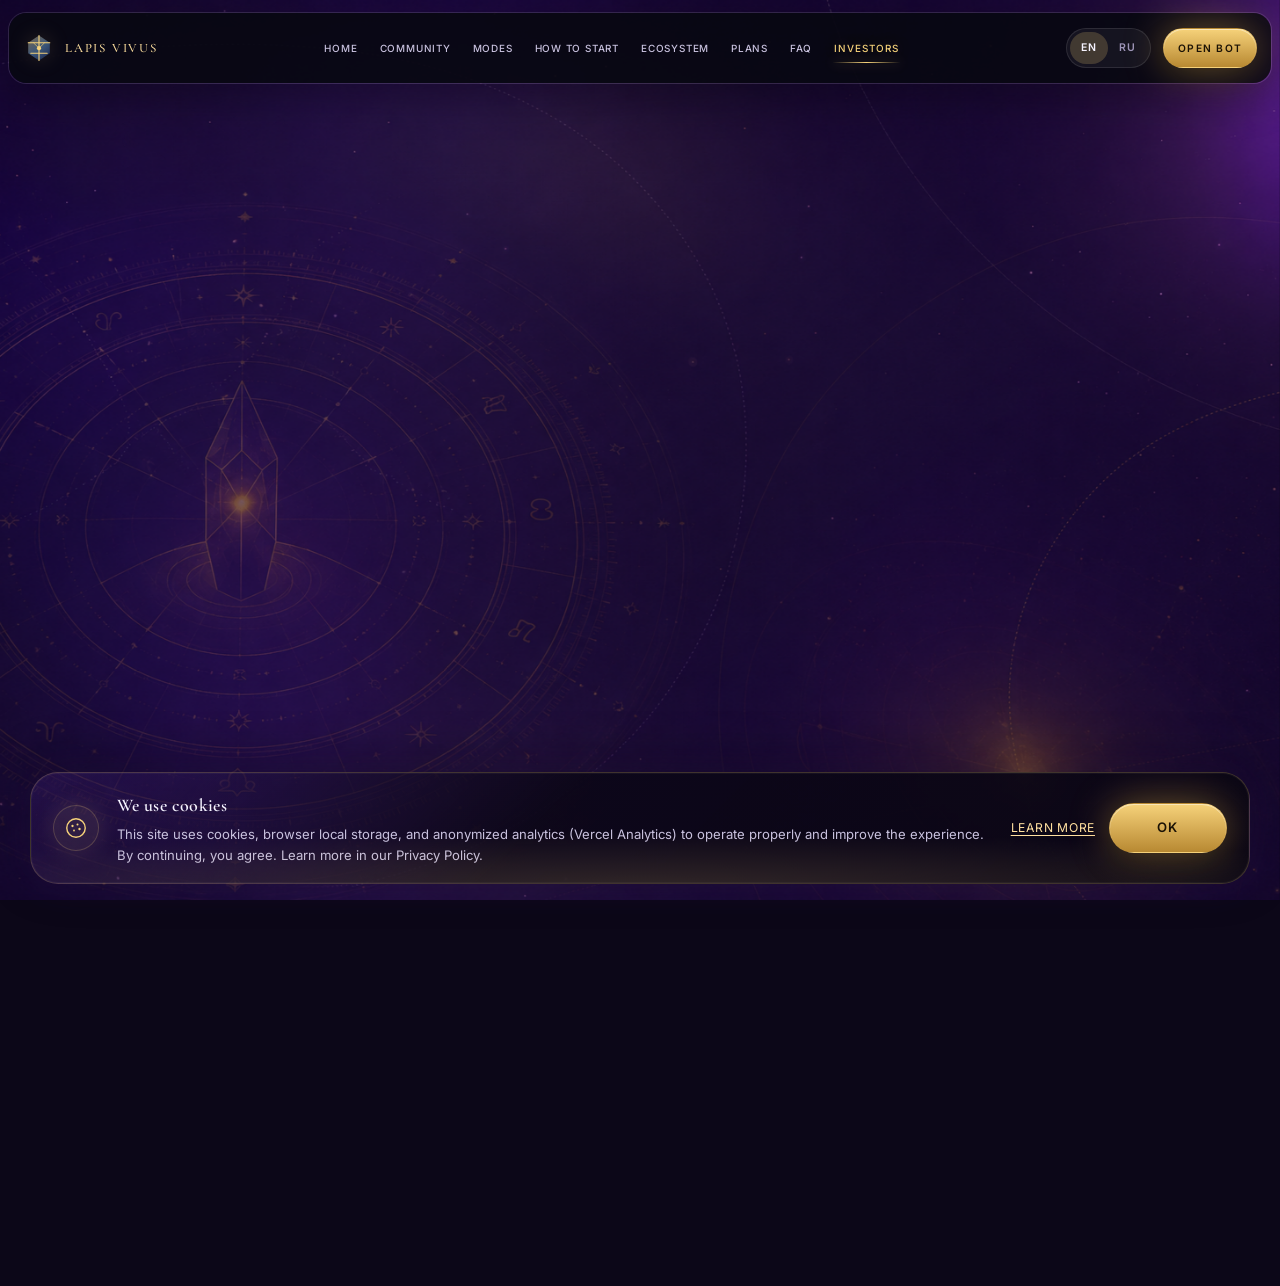
==== investors.html @ 3c6e06b1 "исправлена информация о монетизации" ====
<!DOCTYPE html>
<html lang="ru">
<head>
  <meta charset="UTF-8">
  <meta name="viewport" content="width=device-width, initial-scale=1.0, viewport-fit=cover">
  <meta name="robots" content="index, follow">
  <meta name="theme-color" content="#0a0614">
  <title>Инвесторам · Lapis Vivus</title>
  <meta name="description" content="Lapis Vivus — премиальная AI-экосистема в Telegram. Возможность войти на ранней стадии.">
  <link rel="canonical" href="https://lp-lend.vercel.app/investors.html">
  <link rel="icon" href="img/favicon.jpg" type="image/jpeg">
  <link rel="preconnect" href="https://fonts.googleapis.com">
  <link rel="preconnect" href="https://fonts.gstatic.com" crossorigin>
  <link href="https://fonts.googleapis.com/css2?family=Cormorant+Garamond:ital,wght@0,400;0,500;0,600;0,700;1,400&family=Inter:wght@300;400;500;600;700&display=swap" rel="stylesheet">
  <link rel="stylesheet" href="style.css">
  <script>
    (function () {
      var reduced = window.matchMedia('(prefers-reduced-motion: reduce)').matches;
      var coarse = window.matchMedia('(hover: none) and (pointer: coarse)').matches;
      var narrow = window.matchMedia('(max-width: 768px)').matches;
      var cores = navigator.hardwareConcurrency || 8;
      var mem = navigator.deviceMemory || 8;
      var tier = 'high';
      if (reduced || (coarse && narrow) || cores <= 2 || mem <= 2) tier = 'low';
      else if (coarse || cores <= 4 || mem <= 4) tier = 'medium';
      document.documentElement.classList.add('perf-' + tier);
    })();
  </script>
</head>
<body class="subpage" data-page="investors">

  <div class="page-backdrop" aria-hidden="true">
    <img class="page-backdrop__img" src="img/hero-bg.png" alt="" width="1920" height="1080" decoding="async" fetchpriority="low">
  </div>
  <div class="grain" aria-hidden="true"></div>

  <header class="header" id="header">
    <div class="container header__inner">
      <a href="index.html" class="logo" aria-label="Lapis Vivus">
        <span class="logo__mark" aria-hidden="true">
          <svg class="logo__icon" viewBox="0 0 32 32" fill="none" xmlns="http://www.w3.org/2000/svg">
            <defs>
              <linearGradient id="logoGemFill" x1="7" y1="4" x2="25" y2="28" gradientUnits="userSpaceOnUse">
                <stop stop-color="#ffe4ac"/>
                <stop offset="0.55" stop-color="#6eb5ff"/>
                <stop offset="1" stop-color="#2d4f9e"/>
              </linearGradient>
            </defs>
            <path d="M16 3.5L26.8 10.8V21.2L16 28.5L5.2 21.2V10.8L16 3.5Z" fill="url(#logoGemFill)" fill-opacity="0.42"/>
            <path d="M16 3.5V28.5M5.2 10.8H26.8M7.8 21.2H24.2" stroke="#f6d27a" stroke-width="1.1" stroke-linecap="round"/>
            <path d="M10.5 10.8L16 16.2L21.5 10.8" stroke="#f6d27a" stroke-width="0.9" stroke-linecap="round" stroke-linejoin="round" opacity="0.75"/>
            <circle cx="16" cy="16.2" r="2.1" fill="#f6d27a"/>
          </svg>
        </span>
        <span class="logo__text">
          <span class="logo__name">LAPIS VIVUS</span>
          <span class="logo__tagline" data-i18n="brand.tagline">Протокол глубинного анализа</span>
        </span>
      </a>

      <nav class="nav" id="nav" aria-label="Main navigation">
        <ul class="nav__list">
          <li><a href="index.html#home" class="nav__link" data-i18n="nav.home">Главная</a></li>
          <li><a href="index.html#community" class="nav__link" data-i18n="nav.community">Сообщество</a></li>
          <li><a href="index.html#services" class="nav__link" data-i18n="nav.modes">Режимы</a></li>
          <li><a href="index.html#how-it-works" class="nav__link" data-i18n="nav.howItWorks">Как начать</a></li>
          <li><a href="index.html#protocol" class="nav__link" data-i18n="nav.protocol">Экосистема</a></li>
          <li><a href="index.html#payment" class="nav__link" data-i18n="nav.payment">Тарифы</a></li>
          <li><a href="index.html#faq" class="nav__link" data-i18n="nav.faq">FAQ</a></li>
          <li><a href="investors.html" class="nav__link nav__link--page active" data-i18n="nav.investors">Инвесторам</a></li>
          <li class="nav__cta-wrap">
            <a href="https://t.me/LapisVivus_bot" class="btn btn--primary btn--block nav__cta" data-i18n="cta.openBot" target="_blank" rel="noopener noreferrer">Открыть бот</a>
          </li>
        </ul>
      </nav>

      <div class="header__actions">
        <div class="lang-switch" role="group" aria-label="Language switcher">
          <button class="lang-switch__btn" data-lang="en" aria-pressed="false">EN</button>
          <span class="lang-switch__divider">/</span>
          <button class="lang-switch__btn active" data-lang="ru" aria-pressed="true">RU</button>
        </div>
        <a href="https://t.me/LapisVivus_bot" class="btn btn--primary btn--sm header__cta" data-i18n="cta.openBot" target="_blank" rel="noopener noreferrer">Открыть бот</a>
        <button class="burger" id="burger" aria-label="Toggle menu" aria-expanded="false" aria-controls="nav">
          <span></span>
          <span></span>
          <span></span>
        </button>
      </div>
    </div>
  </header>

  <div class="nav-backdrop" id="navBackdrop" aria-hidden="true"></div>

  <main class="subpage-main">
    <section class="section investors investors--page">
      <div class="container">
        <header class="section__header reveal visible">
          <p class="section__eyebrow" data-i18n="investors.eyebrow">Для инвесторов</p>
          <h1 class="section__title" data-i18n="investors.title">Возможность войти на ранней стадии</h1>
          <p class="section__subtitle section__subtitle--center" data-i18n="investors.subtitle">Lapis Vivus — премиальная AI-экосистема в Telegram: подписка, накопительный профиль пользователя и три режима монетизации в одном продукте.</p>
        </header>

        <div class="investors__deck glass reveal visible">
          <div class="investors__grid">
            <article class="investors__metric">
              <span class="investors__metric-label" data-i18n="investors.m1.label">Канал дистрибуции</span>
              <span class="investors__metric-value" data-i18n="investors.m1.value">Telegram-native</span>
              <p class="investors__metric-desc" data-i18n="investors.m1.desc">Без App Store и долгого онбординга — продукт там, где уже есть аудитория. RU / EN из коробки.</p>
            </article>
            <article class="investors__metric">
              <span class="investors__metric-label" data-i18n="investors.m2.label">Подписка</span>
              <span class="investors__metric-value" data-i18n="investors.m2.value">Premium / Pro / Ultimate</span>
              <p class="investors__metric-desc" data-i18n="investors.m2.desc">Три тарифа, оплата через ЮKassa, доступ активируется сразу после оформления подписки.</p>
            </article>
            <article class="investors__metric">
              <span class="investors__metric-label" data-i18n="investors.m3.label">Глубина продукта</span>
              <span class="investors__metric-value" data-i18n="investors.m3.value">36 этапов · 3 режима</span>
              <p class="investors__metric-desc" data-i18n="investors.m3.desc">Протокол, совместимость и Оракул — не одноразовый ответ, а накапливаемый маршрут в профиле.</p>
            </article>
            <article class="investors__metric">
              <span class="investors__metric-label" data-i18n="investors.m4.label">Удержание</span>
              <span class="investors__metric-value" data-i18n="investors.m4.value">Сообщество 24/7</span>
              <p class="investors__metric-desc" data-i18n="investors.m4.desc">Закрытая среда, живые материалы и команда поддержки — retention поверх аналитики.</p>
            </article>
          </div>

          <div class="investors__layout">
            <div class="investors__block">
              <h2 class="investors__block-title" data-i18n="investors.why.title">Почему это интересно инвестору</h2>
              <ul class="investors__points">
                <li data-i18n="investors.why.l1">Премиум-позиционирование — глубина и структура вместо массового «гороскопа в чате»</li>
                <li data-i18n="investors.why.l2">AI с контекстом — Оракул опирается на профиль и пройденные этапы, а не на шаблоны</li>
                <li data-i18n="investors.why.l3">Повторяющаяся выручка — подписочная модель с понятными уровнями и апсейлом</li>
                <li data-i18n="investors.why.l4">Низкий CAC-канал — органика через Telegram, сообщество и сарафан внутри ниши</li>
                <li data-i18n="investors.why.l5">Масштаб без приложения — один бот, единый профиль, расширение на EN и смежные рынки</li>
              </ul>
            </div>

            <div class="investors__block">
              <h2 class="investors__block-title" data-i18n="investors.roadmap.title">Дорожная карта</h2>
              <div class="roadmap__track">
                <article class="roadmap__item">
                  <span class="roadmap__year" data-i18n="investors.roadmap.y1.year">2025</span>
                  <span class="roadmap__milestone" data-i18n="investors.roadmap.y1.text">MVP бота: протокол, профиль рождения, оплата и базовые сценарии</span>
                </article>
                <article class="roadmap__item">
                  <span class="roadmap__year" data-i18n="investors.roadmap.y2.year">2026</span>
                  <span class="roadmap__milestone" data-i18n="investors.roadmap.y2.text">Тарифы, Оракул, совместимость, сообщество и поддержка 24/7</span>
                </article>
                <article class="roadmap__item">
                  <span class="roadmap__year" data-i18n="investors.roadmap.y3.year">2026+</span>
                  <span class="roadmap__milestone" data-i18n="investors.roadmap.y3.text">Партнёрская сеть, B2B-интеграции, расширение географии и продуктовой линейки</span>
                </article>
              </div>
            </div>
          </div>

          <div class="investors__contact">
            <p class="investors__contact-label" data-i18n="investors.contact.label">Для питча, deck и встречи с основателем</p>
            <a href="https://t.me/nikitok_m" class="investors__contact-handle" target="_blank" rel="noopener noreferrer">@nikitok_m</a>
            <p class="investors__contact-note" data-i18n="investors.contact.note">Напишите в Telegram — пришлём материалы, метрики и обсудим формат участия</p>
            <a href="https://t.me/nikitok_m" class="btn btn--primary btn--glow investors__cta" target="_blank" rel="noopener noreferrer">
              <span data-i18n="investors.cta">Связаться в Telegram</span>
              <svg class="btn__arrow" viewBox="0 0 20 20" fill="none" aria-hidden="true"><path d="M4 10h12M12 6l4 4-4 4" stroke="currentColor" stroke-width="1.5" stroke-linecap="round" stroke-linejoin="round"/></svg>
            </a>
          </div>
        </div>
      </div>
    </section>
  </main>

  <footer class="footer footer--subpage">
    <div class="container footer__inner">
      <nav class="footer__nav" aria-label="Footer navigation">
        <a href="index.html" data-i18n="nav.home">Главная</a>
        <a href="https://t.me/LapisVivus_bot?start=free" target="_blank" rel="noopener noreferrer" data-i18n="footer.tryFree">Попробовать бесплатно</a>
        <a href="https://t.me/nikitok_m" target="_blank" rel="noopener noreferrer" data-i18n="footer.support">Поддержка</a>
        <a href="https://t.me/LapisVivus" target="_blank" rel="noopener noreferrer" data-i18n="footer.community">Сообщество</a>
        <a href="investors.html" data-i18n="footer.investors">Инвесторам</a>
      </nav>
      <p class="footer__copy">&copy; <span id="year"></span> Lapis Vivus</p>
    </div>
  </footer>

  <aside class="cookie-banner" id="cookieBanner" hidden aria-hidden="true" role="dialog" aria-labelledby="cookieBannerTitle" aria-describedby="cookieBannerDesc" aria-live="polite">
    <div class="cookie-banner__inner">
      <div class="cookie-banner__glow" aria-hidden="true"></div>
      <div class="cookie-banner__icon" aria-hidden="true">
        <svg viewBox="0 0 24 24" fill="none"><circle cx="12" cy="12" r="9.25" stroke="currentColor" stroke-width="1.4"/><circle cx="8.5" cy="10" r="1.15" fill="currentColor"/><circle cx="13.5" cy="8.5" r="1" fill="currentColor"/><circle cx="15.5" cy="13" r="1.2" fill="currentColor"/><circle cx="10" cy="14.5" r="0.9" fill="currentColor"/></svg>
      </div>
      <div class="cookie-banner__content">
        <p class="cookie-banner__title" id="cookieBannerTitle" data-i18n="cookie.title">Мы используем cookies</p>
        <p class="cookie-banner__text" id="cookieBannerDesc" data-i18n="cookie.text">Сайт применяет файлы cookie, локальное хранилище браузера и обезличенную аналитику для корректной работы и улучшения сервиса.</p>
      </div>
      <div class="cookie-banner__actions">
        <a href="index.html#legal-privacy" class="cookie-banner__link" data-i18n="cookie.policy">Подробнее</a>
        <button type="button" class="cookie-banner__btn btn btn--primary" id="cookieAccept" data-i18n="cookie.accept">Хорошо</button>
      </div>
    </div>
  </aside>

  <script src="script.js"></script>
</body>
</html>
---- style.css ----
/* ============================================
   LAPIS VIVUS - COSMIC LUXURY REDESIGN
   ============================================ */

:root {
  --bg-1: #0a0614;
  --bg-2: #0c0718;
  --bg-3: #10081f;

  --text-primary: #f5f3ff;
  --text-secondary: #c9c2df;
  --text-muted: #9d95b8;

  --gold-1: #f6d27a;
  --gold-2: #b88932;
  --gold-soft: #ffe0a0;
  --gold-glow: rgba(255, 200, 80, 0.4);

  --purple-1: #8f4dff;
  --purple-2: #4b2396;
  --purple-glow: rgba(143, 77, 255, 0.34);
  --purple-border-glow: rgba(160, 115, 255, 0.42);

  --glass-bg: rgba(255, 255, 255, 0.05);
  --glass-border: rgba(255, 255, 255, 0.1);
  --glass-blur: 20px;

  --font-display: "Cormorant Garamond", "Times New Roman", serif;
  --font-body: "Inter", -apple-system, BlinkMacSystemFont, "Segoe UI", sans-serif;

  --radius-sm: 12px;
  --radius-md: 20px;
  --radius-lg: 28px;
  --radius-pill: 999px;

  --container: 1220px;
  --header-container: 1520px;
  --header-top: 12px;
  --header-height: 72px;
  --header-offset: calc(var(--header-top) + var(--header-height) + 28px);
  --section-space: 80px;
  --hero-title: clamp(1.45rem, 1.55vw + 0.4rem, 2.2rem);
  --title-section: clamp(1.4rem, 2.2vw, 2.1rem);

  --ease: cubic-bezier(0.22, 1, 0.36, 1);
  --ease-smooth: cubic-bezier(0.16, 1, 0.3, 1);
  --ease-luxe: cubic-bezier(0.19, 1, 0.22, 1);
  --ease-silk: cubic-bezier(0.33, 1, 0.68, 1);
}

*,
*::before,
*::after {
  box-sizing: border-box;
  margin: 0;
  padding: 0;
}

html {
  scroll-behavior: smooth;
  scroll-padding-top: var(--header-offset);
}

body {
  min-height: 100vh;
  font-family: var(--font-body);
  font-size: 15px;
  line-height: 1.65;
  color: var(--text-primary);
  background-color: var(--bg-2);
  overflow-x: hidden;
  -webkit-font-smoothing: antialiased;
  text-rendering: optimizeLegibility;
  position: relative;
}

main,
.footer,
.header {
  position: relative;
  z-index: 5;
}

main {
  overflow-x: clip;
}

img,
svg {
  display: block;
  max-width: 100%;
}

a {
  color: inherit;
  text-decoration: none;
}

button,
input,
textarea {
  font: inherit;
}

button {
  border: none;
  background: none;
  color: inherit;
  cursor: pointer;
}

ul {
  list-style: none;
}

h1,
h2,
h3,
h4,
h5,
h6 {
  font-family: var(--font-display);
  font-weight: 400;
  line-height: 1.15;
  letter-spacing: -0.02em;
}

section[id] {
  scroll-margin-top: var(--header-offset);
}

:focus-visible {
  outline: 2px solid rgba(246, 210, 122, 0.9);
  outline-offset: 2px;
}

.container {
  width: 100%;
  max-width: var(--container);
  margin: 0 auto;
  padding: 0 24px;
}

.section {
  position: relative;
  padding: var(--section-space) 0;
  background: transparent;
}

.section:not(.hero) {
  content-visibility: auto;
  contain-intrinsic-size: auto 520px;
}

.section__header {
  margin: 0 auto 44px;
  max-width: 760px;
  text-align: center;
}

.section__eyebrow {
  display: inline-block;
  font-size: 0.74rem;
  font-weight: 600;
  letter-spacing: 0.24em;
  text-transform: uppercase;
  color: var(--gold-1);
  margin-bottom: 14px;
}

.section__title {
  font-size: var(--title-section);
  font-weight: 400;
}

.section__subtitle {
  margin-top: 14px;
  color: var(--text-secondary);
  font-size: 0.92rem;
}

/* ============================================
   COSMIC LAYERS
   ============================================ */

#starfield {
  position: fixed;
  inset: 0;
  z-index: 0;
  width: 100%;
  height: 100%;
  pointer-events: none;
  opacity: 0.9;
  contain: paint;
}

.bg-cosmos {
  position: fixed;
  inset: 0;
  z-index: 1;
  pointer-events: none;
  overflow: hidden;
  contain: paint;
  opacity: 0.28;
  background:
    radial-gradient(100% 85% at 50% 0%, rgba(170, 96, 255, 0.08) 0%, transparent 52%),
    radial-gradient(85% 75% at 50% 100%, rgba(104, 57, 196, 0.1) 0%, transparent 50%);
}

.nebula {
  position: absolute;
  border-radius: 50%;
  filter: blur(64px);
  opacity: 0.45;
  transform-origin: center;
  animation: nebulaDrift 22s ease-in-out infinite alternate;
}

.nebula--1 {
  width: min(42vw, 580px);
  height: min(42vw, 580px);
  top: -16%;
  left: -10%;
  background: radial-gradient(circle at 35% 35%, rgba(177, 108, 255, 0.42) 0%, rgba(56, 18, 120, 0.16) 56%, transparent 74%);
}

.nebula--2 {
  width: min(48vw, 680px);
  height: min(48vw, 680px);
  top: 32%;
  right: -22%;
  background: radial-gradient(circle at 45% 45%, rgba(133, 75, 255, 0.3) 0%, rgba(54, 19, 110, 0.18) 58%, transparent 76%);
  animation-duration: 28s;
}

.nebula--3 {
  width: min(34vw, 520px);
  height: min(34vw, 520px);
  bottom: -14%;
  left: 26%;
  background: radial-gradient(circle at 50% 50%, rgba(209, 122, 255, 0.25) 0%, rgba(55, 20, 110, 0.2) 56%, transparent 78%);
  animation-duration: 18s;
}

.orbit-decor {
  position: fixed;
  inset: 0;
  z-index: 1;
  pointer-events: none;
  overflow: hidden;
}

.orbit-decor__ring,
.orbit-decor__arc {
  position: absolute;
  border-radius: 50%;
  border: 1px solid rgba(246, 210, 122, 0.12);
}

.orbit-decor__ring--1 {
  width: 68vmax;
  height: 68vmax;
  top: -36vmax;
  right: -28vmax;
  border-color: rgba(255, 255, 255, 0.07);
  animation: spinSlow 72s linear infinite;
}

.orbit-decor__ring--2 {
  width: 46vmax;
  height: 46vmax;
  bottom: -24vmax;
  left: -16vmax;
  border-color: rgba(165, 109, 255, 0.2);
  animation: spinSlow 48s linear infinite reverse;
}

.orbit-decor__ring--3 {
  width: 24vmax;
  height: 24vmax;
  top: 42%;
  left: 72%;
  border-color: rgba(246, 210, 122, 0.2);
  animation: pulseRing 8s ease-in-out infinite;
}

.orbit-decor__arc {
  border-style: dashed;
  border-left-color: transparent;
  border-right-color: transparent;
}

.orbit-decor__arc--1 {
  width: 56vmax;
  height: 56vmax;
  left: -18vmax;
  top: 18%;
  border-color: rgba(151, 98, 255, 0.2);
  transform: rotate(-12deg);
}

.orbit-decor__arc--2 {
  width: 34vmax;
  height: 34vmax;
  right: -8vmax;
  bottom: -10vmax;
  border-color: rgba(246, 210, 122, 0.24);
  transform: rotate(26deg);
}

.grain {
  position: fixed;
  inset: 0;
  z-index: 2;
  pointer-events: none;
  opacity: 0.12;
  mix-blend-mode: soft-light;
  background-image: url("data:image/svg+xml,%3Csvg xmlns='http://www.w3.org/2000/svg' width='180' height='180' viewBox='0 0 180 180'%3E%3Cfilter id='noise'%3E%3CfeTurbulence type='fractalNoise' baseFrequency='0.85' numOctaves='2' stitchTiles='stitch'/%3E%3C/filter%3E%3Crect width='180' height='180' filter='url(%23noise)' opacity='0.7'/%3E%3C/svg%3E");
}

/* ============================================
   GLASS + BUTTON SYSTEM
   ============================================ */

.glass {
  background: var(--glass-bg);
  border: 1px solid var(--glass-border);
  backdrop-filter: blur(var(--glass-blur));
  -webkit-backdrop-filter: blur(var(--glass-blur));
  border-radius: var(--radius-md);
  box-shadow: 0 20px 45px rgba(0, 0, 0, 0.28), inset 0 1px 0 rgba(255, 255, 255, 0.08);
  transition:
    transform 0.65s var(--ease-luxe),
    border-color 0.65s var(--ease-luxe),
    box-shadow 0.65s var(--ease-luxe),
    filter 0.65s var(--ease-luxe);
  contain: layout style paint;
}

.glass:hover {
  transform: translateY(-7px) scale(1.006);
  border-color: var(--purple-border-glow);
  filter: brightness(1.03);
  box-shadow:
    0 30px 64px rgba(0, 0, 0, 0.36),
    0 0 0 1px rgba(167, 114, 255, 0.36),
    0 0 48px rgba(140, 74, 255, 0.24);
}

.btn {
  --btn-height: 50px;
  display: inline-flex;
  align-items: center;
  justify-content: center;
  gap: 10px;
  min-height: var(--btn-height);
  padding: 0 26px;
  border-radius: var(--radius-pill);
  font-size: 0.78rem;
  font-weight: 600;
  letter-spacing: 0.12em;
  text-transform: uppercase;
  border: 1px solid transparent;
  transition:
    transform 0.5s var(--ease-luxe),
    box-shadow 0.5s var(--ease-luxe),
    filter 0.5s var(--ease-luxe),
    color 0.45s var(--ease-luxe),
    background 0.45s var(--ease-luxe),
    border-color 0.45s var(--ease-luxe);
  position: relative;
  isolation: isolate;
  overflow: hidden;
  white-space: nowrap;
}

.btn::after {
  content: "";
  position: absolute;
  inset: 0;
  background: linear-gradient(
    105deg,
    transparent 38%,
    rgba(255, 255, 255, 0.28) 50%,
    transparent 62%
  );
  transform: translateX(-130%);
  transition: transform 0.75s var(--ease-luxe);
  pointer-events: none;
}

.btn:hover::after {
  transform: translateX(130%);
}

.btn__arrow {
  width: 16px;
  height: 16px;
  transition: transform 0.5s var(--ease-luxe);
}

.btn:hover .btn__arrow {
  transform: translateX(3px);
}

.btn--primary {
  color: #1b1205;
  background: linear-gradient(var(--gold-1), var(--gold-2));
  box-shadow:
    0 0 40px var(--gold-glow),
    0 14px 28px rgba(0, 0, 0, 0.3),
    inset 0 1px 0 rgba(255, 255, 255, 0.45);
}

.btn--primary:hover {
  transform: translateY(-3px);
  filter: brightness(1.05);
  box-shadow:
    0 0 52px rgba(255, 200, 80, 0.5),
    0 20px 38px rgba(0, 0, 0, 0.36),
    inset 0 1px 0 rgba(255, 255, 255, 0.55);
}

.btn--primary:active {
  transform: translateY(0) scale(0.985);
  transition-duration: 0.12s;
}

.btn--ghost {
  color: var(--text-primary);
  background: var(--glass-bg);
  border-color: var(--glass-border);
  backdrop-filter: blur(var(--glass-blur));
  -webkit-backdrop-filter: blur(var(--glass-blur));
  box-shadow: inset 0 1px 0 rgba(255, 255, 255, 0.08);
}

.btn--ghost:hover {
  color: var(--gold-soft);
  border-color: rgba(246, 210, 122, 0.45);
  background: rgba(246, 210, 122, 0.1);
  transform: translateY(-2px);
  box-shadow: 0 0 28px rgba(246, 210, 122, 0.14);
}

.btn--sm {
  --btn-height: 40px;
  padding: 0 18px;
  font-size: 0.7rem;
}

.btn--lg {
  --btn-height: 50px;
  padding: 0 28px;
  font-size: 0.74rem;
}

.btn--block {
  width: 100%;
}

/* ============================================
   HEADER + NAV
   ============================================ */

.header {
  position: fixed;
  top: 12px;
  left: 0;
  right: 0;
  z-index: 1000;
  height: var(--header-height);
  transition: top 0.55s var(--ease-luxe);
}

.header__inner {
  position: relative;
  isolation: isolate;
  height: 100%;
  display: flex;
  align-items: center;
  justify-content: space-between;
  gap: 20px;
  padding: 0 18px;
  border: 1px solid rgba(255, 255, 255, 0.12);
  border-radius: 18px;
  box-shadow: 0 18px 36px rgba(0, 0, 0, 0.25);
  transition:
    border-color 0.55s var(--ease-luxe),
    box-shadow 0.55s var(--ease-luxe);
}

.header__inner::before {
  content: "";
  position: absolute;
  inset: 0;
  z-index: -1;
  border-radius: inherit;
  background: rgba(7, 7, 18, 0.55);
  backdrop-filter: blur(20px);
  -webkit-backdrop-filter: blur(20px);
  transition: background 0.55s var(--ease-luxe);
}

.header--scrolled {
  top: 8px;
}

.header--scrolled .header__inner::before {
  background: rgba(6, 6, 15, 0.68);
}

.header--scrolled .header__inner {
  border-color: rgba(255, 255, 255, 0.16);
  box-shadow:
    0 20px 52px rgba(0, 0, 0, 0.38),
    inset 0 1px 0 rgba(246, 210, 122, 0.07);
}

@media (min-width: 861px) {
  .header > .header__inner.container {
    max-width: min(var(--header-container), calc(100vw - 16px));
  }

  .header__inner {
    display: grid;
    grid-template-columns: auto minmax(0, 1fr) auto;
    align-items: center;
    gap: 10px 12px;
    padding: 0 14px;
  }

  .logo {
    justify-self: start;
    min-width: 0;
    transition: filter 0.55s var(--ease-luxe), transform 0.55s var(--ease-luxe);
  }

  .logo:hover {
    filter: drop-shadow(0 0 14px rgba(246, 210, 122, 0.22));
    transform: translateY(-1px);
  }

  .nav {
    justify-self: center;
    margin-left: 0;
    width: 100%;
    max-width: 100%;
    min-width: 0;
  }

  .nav__list {
    justify-content: center;
    gap: clamp(6px, 0.75vw, 14px);
  }

  .nav__link {
    font-size: clamp(0.54rem, 0.58vw, 0.66rem);
    letter-spacing: 0.06em;
    padding: 4px 1px;
  }

  .header__actions {
    justify-self: end;
    gap: 8px;
    flex-shrink: 0;
  }

  .header__cta {
    padding: 0 14px;
    font-size: 0.64rem;
  }
}

@media (min-width: 861px) and (max-width: 1380px) {
  .logo__tagline {
    display: none;
  }
}

.logo {
  display: inline-flex;
  align-items: center;
  gap: 10px;
  position: relative;
  z-index: 1003;
}

.logo__mark {
  display: inline-flex;
  align-items: center;
  justify-content: center;
  flex-shrink: 0;
}

.logo__icon {
  width: 32px;
  height: 32px;
  flex-shrink: 0;
  filter: drop-shadow(0 0 10px rgba(246, 210, 122, 0.28));
}

.logo__text {
  display: flex;
  flex-direction: column;
  gap: 1px;
  min-width: 0;
}

.logo__name {
  color: var(--gold-soft);
  font-family: var(--font-display);
  font-weight: 500;
  font-size: clamp(0.8rem, 0.95vw, 0.92rem);
  letter-spacing: 0.14em;
  white-space: nowrap;
  line-height: 1.1;
}

.logo__tagline {
  color: var(--text-muted);
  font-family: var(--font-body);
  font-size: 0.58rem;
  font-weight: 500;
  letter-spacing: 0.06em;
  line-height: 1.2;
  white-space: nowrap;
}

.nav {
  margin-left: auto;
}

.nav__list {
  display: flex;
  align-items: center;
  gap: clamp(10px, 1.4vw, 22px);
}

.nav__link {
  font-size: clamp(0.62rem, 0.7vw, 0.72rem);
  font-weight: 500;
  text-transform: uppercase;
  letter-spacing: 0.08em;
  color: var(--text-secondary);
  position: relative;
  display: inline-block;
  padding: 6px 2px;
  transition:
    color 0.5s var(--ease-luxe),
    letter-spacing 0.5s var(--ease-luxe),
    text-shadow 0.5s var(--ease-luxe),
    transform 0.45s var(--ease-silk);
  white-space: nowrap;
}

.nav__link::before {
  content: "";
  position: absolute;
  inset: -4px -8px;
  border-radius: 8px;
  background: radial-gradient(ellipse at center, rgba(246, 210, 122, 0.14), transparent 72%);
  opacity: 0;
  transform: scale(0.9);
  transition:
    opacity 0.5s var(--ease-luxe),
    transform 0.5s var(--ease-luxe);
  pointer-events: none;
  z-index: -1;
}

.nav__link:focus {
  outline: none;
}

.nav__link:focus-visible {
  outline: 2px solid rgba(246, 210, 122, 0.65);
  outline-offset: 4px;
  border-radius: 2px;
}

.nav__link::after {
  content: "";
  position: absolute;
  left: 10%;
  right: 10%;
  bottom: -1px;
  height: 1.5px;
  border-radius: 2px;
  transform: scaleX(0);
  transform-origin: center;
  background: linear-gradient(
    90deg,
    transparent 0%,
    rgba(246, 210, 122, 0.35) 18%,
    var(--gold-1) 50%,
    rgba(246, 210, 122, 0.35) 82%,
    transparent 100%
  );
  box-shadow: 0 0 12px rgba(246, 210, 122, 0.45);
  opacity: 0;
  transition:
    transform 0.55s var(--ease-luxe),
    opacity 0.5s var(--ease-luxe);
}

.nav__link:hover {
  color: var(--gold-soft);
  letter-spacing: 0.11em;
  text-shadow: 0 0 22px rgba(246, 210, 122, 0.28);
  transform: translateY(-1px);
}

.nav__link:hover::before {
  opacity: 1;
  transform: scale(1);
}

.nav__link.active {
  color: var(--gold-1);
  letter-spacing: 0.1em;
  text-shadow: 0 0 20px rgba(246, 210, 122, 0.32);
}

.nav__link--page {
  color: var(--gold-soft);
}

.nav__link--page:hover,
.nav__link--page.active {
  color: var(--gold-1);
}

.nav__link:hover::after {
  transform: scaleX(0.82);
  opacity: 0.7;
}

.nav__link.active::after,
.nav__link.nav__link--pressed::after {
  left: 0;
  right: 0;
  transform: scaleX(1);
  opacity: 1;
}

.nav__link.nav__link--pressed {
  transform: translateY(0) scale(0.98);
  color: var(--gold-1);
}

.header__actions {
  display: flex;
  align-items: center;
  gap: 12px;
  flex-shrink: 0;
}

.lang-switch {
  display: inline-flex;
  align-items: center;
  padding: 3px;
  border-radius: 999px;
  background: var(--glass-bg);
  border: 1px solid var(--glass-border);
}

.lang-switch__btn {
  padding: 7px 11px;
  border-radius: 999px;
  font-size: 0.66rem;
  font-weight: 600;
  letter-spacing: 0.1em;
  color: var(--text-muted);
  transition: all 0.3s ease;
}

.lang-switch__btn.active {
  color: var(--text-primary);
  background: rgba(246, 210, 122, 0.2);
}

.lang-switch__divider {
  display: none;
}

.burger {
  display: none;
  width: 40px;
  height: 40px;
  align-items: center;
  justify-content: center;
  flex-direction: column;
  gap: 5px;
  border-radius: 10px;
  background: rgba(255, 255, 255, 0.02);
}

.burger span {
  width: 20px;
  height: 2px;
  border-radius: 4px;
  background: var(--text-primary);
  transition: all 0.35s var(--ease-smooth);
}

.burger.active span:nth-child(1) {
  transform: translateY(7px) rotate(45deg);
}

.burger.active span:nth-child(2) {
  opacity: 0;
}

.burger.active span:nth-child(3) {
  transform: translateY(-7px) rotate(-45deg);
}

.nav-backdrop {
  display: none;
}

/* ============================================
   PAGE BACKDROP — единый фон всей страницы
   ============================================ */

.page-backdrop {
  position: fixed;
  inset: 0;
  z-index: 0;
  pointer-events: none;
}

.page-backdrop__img {
  width: 100%;
  height: 100%;
  object-fit: cover;
  object-position: center center;
}

.page-backdrop__shade {
  position: absolute;
  inset: 0;
  background:
    radial-gradient(
      ellipse 110% 95% at 50% 42%,
      rgba(18, 0, 43, 0.1) 0%,
      rgba(10, 6, 20, 0.48) 70%,
      rgba(8, 4, 16, 0.62) 100%
    );
}

/* ============================================
   HERO SHELL — hero + proof
   ============================================ */

.hero-shell {
  position: relative;
  z-index: 2;
  scroll-margin-top: var(--header-offset);
}

/* ============================================
   HERO
   ============================================ */

.hero {
  position: relative;
  z-index: 2;
  display: block;
  min-height: 0;
  padding-top: var(--header-offset);
  padding-bottom: 20px;
  overflow: visible;
  background: transparent;
}

.hero__stage {
  display: flex;
  flex-direction: column;
  align-items: center;
  justify-content: center;
  text-align: center;
  min-height: min(46vh, 420px);
  padding-bottom: 4px;
}

.hero__content {
  width: 100%;
  max-width: min(920px, 100%);
  margin: 0 auto;
  min-width: 0;
  padding: 0;
  text-align: center;
  background: transparent;
  border: none;
  border-radius: 0;
  backdrop-filter: none;
  -webkit-backdrop-filter: none;
  box-shadow: none;
}

.hero__badge {
  display: inline-flex;
  align-items: center;
  gap: 8px;
  padding: 6px 12px;
  border-radius: 999px;
  background: var(--glass-bg);
  border: 1px solid var(--glass-border);
  backdrop-filter: blur(12px);
  font-size: 0.66rem;
  color: var(--text-secondary);
  letter-spacing: 0.07em;
  text-transform: uppercase;
  margin-bottom: 14px;
}

.hero__badge-dot {
  width: 8px;
  height: 8px;
  border-radius: 50%;
  background: #68f3ad;
  box-shadow: 0 0 14px rgba(104, 243, 173, 0.8);
  animation: pulseDot 1.9s ease-in-out infinite;
}

.hero__eyebrow {
  color: var(--gold-1);
  font-size: 0.62rem;
  font-weight: 600;
  letter-spacing: 0.2em;
  text-transform: uppercase;
  margin-bottom: 10px;
}

.hero__title {
  font-size: var(--hero-title);
  font-weight: 400;
  line-height: 1.1;
  letter-spacing: -0.01em;
  margin-bottom: 14px;
  text-wrap: balance;
}

.hero__title span {
  display: block;
}

.hero__title-accent {
  font-size: 0.94em;
  font-style: italic;
  font-weight: 500;
  background: linear-gradient(118deg, var(--gold-soft) 0%, var(--gold-1) 43%, #be8cff 100%);
  -webkit-background-clip: text;
  background-clip: text;
  -webkit-text-fill-color: transparent;
}

.hero__subtitle {
  color: var(--text-secondary);
  max-width: 72ch;
  margin: 0 auto 16px;
  font-size: clamp(0.84rem, 0.75vw + 0.55rem, 0.94rem);
  line-height: 1.6;
}

.hero__chips {
  display: flex;
  flex-wrap: wrap;
  justify-content: center;
  gap: 8px;
  margin-bottom: 18px;
}

.hero__chip {
  padding: 6px 11px;
  border-radius: 999px;
  font-size: 0.6rem;
  letter-spacing: 0.06em;
  text-transform: uppercase;
  background: rgba(255, 255, 255, 0.05);
  border: 1px solid rgba(255, 255, 255, 0.14);
  color: var(--text-secondary);
}

.hero__actions {
  display: flex;
  align-items: center;
  justify-content: center;
  gap: 10px;
  flex-wrap: wrap;
  margin-bottom: 12px;
}

.hero__risk {
  font-size: 0.74rem;
  color: var(--text-muted);
  margin-bottom: 18px;
}

.hero__suite {
  width: 100%;
  max-width: 920px;
  margin: 0 auto;
  padding: 16px 16px 14px;
  text-align: left;
  border-color: rgba(246, 210, 122, 0.2);
  background: rgba(8, 5, 20, 0.5);
}

.hero__suite-label {
  margin-bottom: 12px;
  font-size: 0.58rem;
  font-weight: 600;
  letter-spacing: 0.16em;
  text-transform: uppercase;
  color: var(--gold-1);
  text-align: center;
}

.hero__suite-grid {
  display: grid;
  gap: 10px;
}

@media (min-width: 900px) {
  .hero__suite-grid {
    grid-template-columns: repeat(3, minmax(0, 1fr));
  }
}

.hero__suite-item {
  display: grid;
  grid-template-columns: 36px minmax(0, 1fr);
  gap: 10px;
  align-items: start;
  padding: 10px;
  border-radius: 12px;
  background: rgba(255, 255, 255, 0.03);
  border: 1px solid rgba(255, 255, 255, 0.08);
}

.hero__suite-icon {
  width: 36px;
  height: 36px;
  display: grid;
  place-items: center;
  border-radius: 10px;
  color: var(--gold-1);
  background: rgba(246, 210, 122, 0.08);
  border: 1px solid rgba(246, 210, 122, 0.18);
}

.hero__suite-icon svg {
  width: 22px;
  height: 22px;
}

.hero__suite-copy {
  display: grid;
  gap: 4px;
}

.hero__suite-copy strong {
  font-size: 0.78rem;
  font-weight: 600;
  letter-spacing: 0.04em;
  color: var(--text-primary);
}

.hero__suite-copy span {
  font-size: 0.74rem;
  line-height: 1.45;
  color: var(--text-secondary);
}

.hero__suite-note {
  margin-top: 12px;
  padding-top: 12px;
  border-top: 1px solid rgba(255, 255, 255, 0.08);
  font-size: 0.72rem;
  line-height: 1.5;
  color: var(--text-muted);
  text-align: center;
}

/* ============================================
   PROOF
   ============================================ */

.proof {
  position: relative;
  z-index: 2;
  margin-top: 0;
  padding: 8px 0 56px;
  background: transparent;
}

.proof__header {
  max-width: 720px;
  margin: 0 auto 28px;
  text-align: center;
}

.proof__heading {
  font-family: var(--font-display);
  font-size: clamp(1.25rem, 2vw, 1.65rem);
  font-weight: 500;
  line-height: 1.2;
  margin-bottom: 10px;
}

.proof__lead {
  color: var(--text-secondary);
  font-size: 0.88rem;
  line-height: 1.58;
  max-width: 58ch;
  margin: 0 auto;
}

.proof__grid {
  display: grid;
  grid-template-columns: repeat(3, minmax(0, 1fr));
  gap: 18px;
}

.proof__item {
  padding: 26px 22px;
  text-align: left;
  background: rgba(8, 5, 20, 0.45);
  border-color: rgba(255, 255, 255, 0.12);
  display: flex;
  flex-direction: column;
  gap: 6px;
}

.proof__tag {
  display: inline-block;
  align-self: flex-start;
  padding: 4px 10px;
  border-radius: 999px;
  font-size: 0.58rem;
  font-weight: 600;
  letter-spacing: 0.1em;
  text-transform: uppercase;
  color: var(--gold-soft);
  background: rgba(246, 210, 122, 0.1);
  border: 1px solid rgba(246, 210, 122, 0.22);
}

.proof__number {
  display: block;
  font-family: var(--font-display);
  font-size: clamp(1.65rem, 2.6vw, 2.15rem);
  color: var(--gold-1);
  line-height: 1;
  margin-top: 4px;
}

.proof__title {
  font-family: var(--font-display);
  font-size: 1.1rem;
  font-weight: 500;
  color: var(--text-primary);
  line-height: 1.25;
}

.proof__desc {
  margin-top: 4px;
  color: var(--text-secondary);
  font-size: 0.84rem;
  line-height: 1.62;
}

.proof__label {
  display: block;
  color: var(--text-secondary);
  font-size: 0.92rem;
}

/* ============================================
   SERVICES — 3 CORE PRODUCTS
   ============================================ */

.services__grid {
  display: grid;
  grid-template-columns: repeat(3, minmax(0, 1fr));
  gap: 20px;
  align-items: stretch;
}

.service-card {
  position: relative;
  overflow: hidden;
  padding: 28px 24px 24px;
  display: flex;
  flex-direction: column;
  height: 100%;
}

.service-card__head {
  display: flex;
  align-items: flex-start;
  justify-content: space-between;
  gap: 12px;
  min-height: 32px;
  margin-bottom: 16px;
}

.service-card__num {
  flex-shrink: 0;
  font-family: var(--font-display);
  font-size: 2.5rem;
  font-weight: 300;
  color: rgba(255, 255, 255, 0.06);
  line-height: 1;
}

.service-card__badge {
  display: inline-block;
  align-self: flex-start;
  padding: 5px 12px;
  border-radius: 999px;
  font-size: 0.62rem;
  font-weight: 600;
  letter-spacing: 0.1em;
  text-transform: uppercase;
  background: rgba(246, 210, 122, 0.1);
  border: 1px solid rgba(246, 210, 122, 0.28);
  color: var(--gold-soft);
}

.service-card__icon-wrap {
  display: flex;
  align-items: center;
  height: 52px;
  margin-bottom: 16px;
}

.service-card__icon {
  width: 52px;
  height: 52px;
  color: var(--gold-1);
  flex-shrink: 0;
}

.service-card__title {
  font-size: 1.55rem;
  margin-bottom: 12px;
}

.service-card__desc {
  color: var(--text-secondary);
  font-size: 0.94rem;
  line-height: 1.65;
  margin-bottom: 16px;
  min-height: 4.95em;
}

.service-card__tags {
  display: flex;
  flex-wrap: wrap;
  gap: 8px;
  margin-bottom: 16px;
  min-height: 62px;
  align-content: flex-start;
}

.service-card__tags span {
  padding: 6px 12px;
  border-radius: 999px;
  font-size: 0.62rem;
  font-weight: 500;
  letter-spacing: 0.06em;
  text-transform: uppercase;
  background: rgba(163, 109, 255, 0.12);
  border: 1px solid rgba(163, 109, 255, 0.25);
  color: #c9a8ff;
}

.service-card__goals {
  display: flex;
  flex-wrap: wrap;
  gap: 8px;
  margin-bottom: 18px;
}

.service-card__goals span {
  padding: 6px 12px;
  border-radius: 999px;
  font-size: 0.62rem;
  font-weight: 500;
  letter-spacing: 0.06em;
  text-transform: uppercase;
  background: rgba(163, 109, 255, 0.12);
  border: 1px solid rgba(163, 109, 255, 0.25);
  color: #c9a8ff;
}

.service-card__list {
  display: grid;
  gap: 8px;
  margin-bottom: 20px;
  flex: 1;
}

.service-card__list li {
  position: relative;
  padding-left: 18px;
  font-size: 0.86rem;
  color: var(--text-secondary);
}

.service-card__list li::before {
  content: "✓";
  position: absolute;
  left: 0;
  color: var(--gold-1);
  font-size: 0.75rem;
}

.service-card__link {
  font-size: 0.78rem;
  font-weight: 600;
  letter-spacing: 0.06em;
  text-transform: uppercase;
  color: var(--gold-1);
  transition: color 0.3s ease;
  margin-top: auto;
}

.service-card__link:hover {
  color: var(--gold-soft);
}

.service-card:hover {
  transform: translateY(-4px);
  border-color: rgba(163, 109, 255, 0.35);
  box-shadow: 0 20px 50px rgba(0, 0, 0, 0.3), 0 0 30px rgba(143, 77, 255, 0.15);
}

/* ============================================
   BOND FLOW
   ============================================ */

.bond-flow__grid {
  display: grid;
  grid-template-columns: 1fr auto 1fr auto 1fr auto 1fr;
  gap: 12px;
  align-items: center;
}

.bond-flow__step {
  padding: 28px 22px;
  text-align: center;
}

.bond-flow__step--result {
  border-color: rgba(246, 210, 122, 0.25);
  background: linear-gradient(165deg, rgba(246, 210, 122, 0.06), var(--glass-bg));
}

.bond-flow__icon {
  display: block;
  font-size: 1.4rem;
  color: var(--gold-1);
  margin-bottom: 14px;
}

.bond-flow__title {
  font-size: 1.2rem;
  margin-bottom: 8px;
}

.bond-flow__desc {
  font-size: 0.86rem;
  color: var(--text-secondary);
  line-height: 1.55;
}

.bond-flow__arrow {
  font-size: 1.4rem;
  color: var(--gold-1);
  opacity: 0.5;
  text-align: center;
}

.section__subtitle--center {
  text-align: center;
  max-width: 560px;
  margin: 16px auto 0;
}

.pricing-card__service {
  display: block;
  font-size: 0.65rem;
  font-weight: 600;
  letter-spacing: 0.14em;
  text-transform: uppercase;
  color: var(--text-muted);
  margin-bottom: 8px;
}

/* ============================================
   HOW IT WORKS
   ============================================ */

.steps {
  display: grid;
  grid-template-columns: 1fr auto 1fr auto 1fr;
  align-items: stretch;
  gap: 0;
}

.steps--4 {
  grid-template-columns: 1fr auto 1fr auto 1fr auto 1fr;
}

.step {
  padding: 28px 22px;
  text-align: center;
  display: flex;
  flex-direction: column;
  align-items: center;
}

.step__icon {
  width: 44px;
  height: 44px;
  display: grid;
  place-items: center;
  margin-bottom: 12px;
  border-radius: 12px;
  color: var(--gold-1);
  background: rgba(246, 210, 122, 0.08);
  border: 1px solid rgba(246, 210, 122, 0.2);
}

.step__icon svg {
  width: 22px;
  height: 22px;
}

.step__number {
  display: block;
  font-size: 1.6rem;
  color: var(--gold-1);
  margin-bottom: 10px;
  opacity: 0.85;
}

.step__title {
  font-size: 1.25rem;
  margin-bottom: 10px;
}

.step__desc {
  color: var(--text-secondary);
  font-size: 0.88rem;
  line-height: 1.62;
  margin-bottom: 12px;
}

.step__detail {
  margin-top: auto;
  padding-top: 12px;
  border-top: 1px solid rgba(255, 255, 255, 0.08);
  font-size: 0.72rem;
  font-weight: 600;
  letter-spacing: 0.06em;
  text-transform: uppercase;
  color: var(--gold-soft);
}

.steps__connector {
  align-self: center;
  width: 46px;
  height: 1px;
  background: linear-gradient(90deg, transparent, rgba(246, 210, 122, 0.7), transparent);
  opacity: 0.7;
}

/* ============================================
   ECOSYSTEM VALUE BLOCK
   ============================================ */

.ecosystem__grid {
  display: grid;
  grid-template-columns: repeat(3, minmax(0, 1fr));
  gap: 16px;
  margin-bottom: 24px;
}

.ecosystem__card {
  padding: 24px 22px;
  display: flex;
  flex-direction: column;
  gap: 10px;
  min-height: 100%;
}

.ecosystem__icon {
  width: 44px;
  height: 44px;
  display: grid;
  place-items: center;
  border-radius: 12px;
  color: var(--gold-1);
  background: rgba(246, 210, 122, 0.08);
  border: 1px solid rgba(246, 210, 122, 0.2);
}

.ecosystem__icon svg {
  width: 22px;
  height: 22px;
}

.ecosystem__title {
  font-family: var(--font-display);
  font-size: 1.15rem;
  font-weight: 500;
  color: var(--text-primary);
  line-height: 1.25;
}

.ecosystem__desc {
  color: var(--text-secondary);
  font-size: 0.88rem;
  line-height: 1.6;
}

.ecosystem__cta {
  text-align: center;
  padding: clamp(28px, 4vw, 40px);
  border-color: rgba(246, 210, 122, 0.24);
}

.ecosystem__lead {
  max-width: 52ch;
  margin: 0 auto 20px;
  font-family: var(--font-display);
  font-size: clamp(1.1rem, 2vw, 1.35rem);
  line-height: 1.45;
  color: var(--gold-soft);
}

@media (max-width: 1100px) {
  .ecosystem__grid {
    grid-template-columns: repeat(2, minmax(0, 1fr));
  }
}

/* ============================================
   TELEGRAM + PHONE
   ============================================ */

.telegram {
  position: relative;
}

.telegram::before {
  content: "";
  position: absolute;
  right: 6%;
  top: 30%;
  width: 380px;
  height: 380px;
  border-radius: 50%;
  filter: blur(42px);
  pointer-events: none;
  background: radial-gradient(circle, rgba(152, 88, 255, 0.38) 0%, transparent 72%);
}

.telegram__inner {
  display: grid;
  align-items: center;
  grid-template-columns: minmax(0, 1fr) minmax(320px, 1.05fr);
  gap: clamp(20px, 3vw, 48px);
}

.telegram__desc {
  margin: 18px 0 20px;
  color: var(--text-secondary);
  font-size: 1.01rem;
  line-height: 1.65;
}

.telegram__stats {
  display: grid;
  grid-template-columns: repeat(3, minmax(0, 1fr));
  gap: 10px;
  margin-bottom: 20px;
}

.telegram__stat {
  padding: 14px 12px;
  text-align: center;
  border-radius: 12px;
  background: rgba(255, 255, 255, 0.04);
  border: 1px solid rgba(255, 255, 255, 0.1);
}

.telegram__stat-value {
  display: block;
  font-family: var(--font-display);
  font-size: 1.35rem;
  color: var(--gold-1);
  line-height: 1.1;
  margin-bottom: 4px;
}

.telegram__stat-label {
  display: block;
  font-size: 0.62rem;
  letter-spacing: 0.08em;
  text-transform: uppercase;
  color: var(--text-muted);
}

.telegram__features {
  display: grid;
  gap: 12px;
  margin-bottom: 26px;
}

.telegram__feature {
  display: grid;
  grid-template-columns: 44px minmax(0, 1fr);
  gap: 14px;
  align-items: start;
  padding: 16px;
}

.telegram__feature-icon {
  width: 44px;
  height: 44px;
  display: grid;
  place-items: center;
  border-radius: 12px;
  color: var(--gold-1);
  background: rgba(246, 210, 122, 0.08);
  border: 1px solid rgba(246, 210, 122, 0.2);
}

.telegram__feature-icon svg {
  width: 22px;
  height: 22px;
}

.telegram__feature-copy h3 {
  font-size: 0.92rem;
  font-weight: 600;
  color: var(--text-primary);
  margin-bottom: 4px;
}

.telegram__feature-copy p {
  font-size: 0.84rem;
  line-height: 1.55;
  color: var(--text-secondary);
}

.phone__stage {
  position: relative;
  display: grid;
  place-items: center;
  min-height: min(68vh, 620px);
  padding: 12px 0;
}

.phone__orbit {
  position: absolute;
  border-radius: 50%;
  border: 1px solid rgba(246, 210, 122, 0.14);
  pointer-events: none;
}

.phone__orbit--1 {
  width: min(92%, 420px);
  height: min(92%, 420px);
  animation: haloGlow 8s ease-in-out infinite;
}

.phone__orbit--2 {
  width: min(78%, 360px);
  height: min(78%, 360px);
  border-color: rgba(143, 77, 255, 0.18);
  animation: haloGlow 8s ease-in-out infinite reverse;
}

.phone {
  position: relative;
  display: grid;
  place-items: center;
  z-index: 2;
}

.phone--float {
  animation: phoneFloat 6s ease-in-out infinite;
}

.phone__glow {
  position: absolute;
  width: 380px;
  height: 380px;
  border-radius: 50%;
  background: radial-gradient(circle, rgba(181, 108, 255, 0.42) 0%, rgba(181, 108, 255, 0.08) 52%, transparent 76%);
  filter: blur(24px);
  pointer-events: none;
}

.phone__frame {
  position: relative;
  z-index: 2;
  width: min(100%, 340px);
  padding: 12px 12px 14px;
  border-radius: 40px;
  background: linear-gradient(155deg, #0f1018 0%, #020207 92%);
  border: 1px solid rgba(255, 255, 255, 0.22);
  box-shadow: 0 30px 64px rgba(0, 0, 0, 0.48), 0 0 36px rgba(104, 56, 191, 0.32);
}

.phone__notch {
  width: 120px;
  height: 26px;
  margin: 0 auto 10px;
  border-radius: 0 0 14px 14px;
  background: #080810;
}

.phone__screen {
  border-radius: 28px;
  overflow: hidden;
  min-height: 520px;
  background:
    linear-gradient(180deg, rgba(255, 255, 255, 0.09), rgba(255, 255, 255, 0.01)),
    linear-gradient(170deg, #1a1330 0%, #0f1022 58%, #0a0c16 100%);
  border: 1px solid rgba(255, 255, 255, 0.12);
  backdrop-filter: blur(16px);
  -webkit-backdrop-filter: blur(16px);
}

.phone__header {
  display: flex;
  align-items: center;
  gap: 10px;
  padding: 14px;
  border-bottom: 1px solid rgba(255, 255, 255, 0.12);
}

.phone__avatar {
  width: 36px;
  height: 36px;
  border-radius: 50%;
  display: grid;
  place-items: center;
  background: rgba(246, 210, 122, 0.1);
  border: 1px solid rgba(246, 210, 122, 0.28);
}

.phone__avatar svg {
  width: 22px;
  height: 22px;
}

.phone__bot-info {
  display: grid;
  line-height: 1.2;
}

.phone__bot-name {
  font-size: 0.84rem;
  font-weight: 600;
}

.phone__bot-status {
  font-size: 0.68rem;
  color: #75f7bc;
}

.phone__chat {
  display: grid;
  gap: 10px;
  padding: 14px;
}

.phone__msg {
  max-width: 88%;
  padding: 10px 12px;
  border-radius: 14px;
  font-size: 0.78rem;
  line-height: 1.45;
}

.phone__msg p {
  margin: 0;
  white-space: pre-line;
}

.phone__msg--bot {
  justify-self: start;
  border-bottom-left-radius: 6px;
  background: rgba(246, 210, 122, 0.14);
  border: 1px solid rgba(246, 210, 122, 0.25);
}

.phone__msg--user {
  justify-self: end;
  border-bottom-right-radius: 6px;
  background: rgba(163, 109, 255, 0.2);
  border: 1px solid rgba(163, 109, 255, 0.36);
}

.phone__msg--accent {
  border-color: rgba(246, 210, 122, 0.24);
  background: linear-gradient(135deg, rgba(246, 210, 122, 0.14) 0%, rgba(143, 77, 255, 0.18) 100%);
}

.phone__toast {
  position: absolute;
  z-index: 4;
  display: grid;
  grid-template-columns: 28px minmax(0, 1fr);
  gap: 10px;
  align-items: center;
  max-width: 220px;
  padding: 10px 12px;
  border-radius: 14px;
  border-color: rgba(246, 210, 122, 0.22);
  text-align: left;
  box-shadow: 0 16px 36px rgba(0, 0, 0, 0.32);
}

.phone__toast--top {
  top: 6%;
  right: 0;
  animation: toastFloat 5s ease-in-out infinite;
}

.phone__toast--bottom {
  bottom: 8%;
  left: 0;
  animation: toastFloat 5s ease-in-out infinite 1.2s;
}

.phone__toast-icon {
  display: grid;
  place-items: center;
  width: 28px;
  height: 28px;
  border-radius: 9px;
  color: var(--gold-1);
  background: rgba(246, 210, 122, 0.12);
  border: 1px solid rgba(246, 210, 122, 0.2);
}

.phone__toast-icon svg {
  width: 14px;
  height: 14px;
}

.phone__toast-copy {
  display: grid;
  gap: 2px;
  min-width: 0;
}

.phone__toast-copy strong {
  font-size: 0.72rem;
  font-weight: 600;
  color: var(--text-primary);
  line-height: 1.25;
}

.phone__toast-copy span {
  font-size: 0.66rem;
  color: var(--text-secondary);
  line-height: 1.35;
}

@keyframes toastFloat {
  0%,
  100% {
    transform: translateY(0);
  }
  50% {
    transform: translateY(-8px);
  }
}

.phone__typing {
  justify-self: start;
  display: flex;
  align-items: center;
  gap: 5px;
  padding: 10px 12px;
}

.phone__typing span {
  width: 6px;
  height: 6px;
  border-radius: 50%;
  background: rgba(246, 210, 122, 0.9);
  animation: typing 1.2s ease-in-out infinite;
}

.phone__typing span:nth-child(2) {
  animation-delay: 0.16s;
}

.phone__typing span:nth-child(3) {
  animation-delay: 0.32s;
}

/* ============================================
   PRICING
   ============================================ */

.pricing__grid {
  display: grid;
  grid-template-columns: repeat(3, minmax(0, 1fr));
  gap: clamp(16px, 2.2vw, 24px);
  align-items: stretch;
}

.pricing-card {
  position: relative;
  display: flex;
  flex-direction: column;
  gap: 0;
  padding: 0;
  overflow: visible;
}

.pricing-card__header {
  padding: 28px 24px 22px;
  border-bottom: 1px solid rgba(255, 255, 255, 0.08);
  background: linear-gradient(180deg, rgba(255, 255, 255, 0.04) 0%, transparent 100%);
  border-radius: var(--radius-md) var(--radius-md) 0 0;
}

.pricing-card__tagline {
  margin-bottom: 8px;
  font-size: 0.68rem;
  font-weight: 700;
  letter-spacing: 0.16em;
  text-transform: uppercase;
  color: var(--gold-2);
}

.pricing-card__name {
  font-size: clamp(1.45rem, 2.4vw, 1.75rem);
  margin-bottom: 14px;
  line-height: 1.1;
}

.pricing-card__price {
  display: flex;
  flex-wrap: wrap;
  align-items: baseline;
  gap: 6px 8px;
  margin-bottom: 14px;
}

.pricing-card__amount {
  font-family: var(--font-display);
  font-size: clamp(1.9rem, 3.2vw, 2.45rem);
  color: var(--gold-1);
  line-height: 1;
  letter-spacing: -0.02em;
}

.pricing-card__period {
  color: var(--text-muted);
  font-size: 0.84rem;
}

.pricing-card__pitch {
  color: var(--text-secondary);
  font-size: 0.88rem;
  line-height: 1.58;
  max-width: 36ch;
}

.pricing-card__body {
  flex: 1;
  display: flex;
  flex-direction: column;
  padding: 20px 24px 24px;
}

.pricing-card__includes {
  margin-bottom: 14px;
  font-size: 0.68rem;
  font-weight: 700;
  letter-spacing: 0.14em;
  text-transform: uppercase;
  color: var(--text-muted);
}

.pricing-card__features {
  display: flex;
  flex-direction: column;
  gap: 10px;
  margin: 0;
  padding: 0;
  list-style: none;
  text-align: left;
}

.pricing-card__feat {
  display: grid;
  grid-template-columns: 38px minmax(0, 1fr);
  gap: 12px;
  align-items: start;
  padding: 12px 12px 12px 10px;
  border-radius: 14px;
  border: 1px solid rgba(255, 255, 255, 0.07);
  background: rgba(255, 255, 255, 0.03);
}

.pricing-card__feat-icon {
  display: flex;
  align-items: center;
  justify-content: center;
  width: 38px;
  height: 38px;
  border-radius: 11px;
  color: var(--gold-1);
  background: rgba(246, 210, 122, 0.1);
  border: 1px solid rgba(246, 210, 122, 0.18);
}

.pricing-card__feat-icon svg {
  width: 18px;
  height: 18px;
}

.pricing-card__feat-copy {
  display: flex;
  flex-direction: column;
  gap: 4px;
  min-width: 0;
}

.pricing-card__feat-title {
  font-family: var(--font-display);
  font-size: 0.95rem;
  font-weight: 500;
  color: var(--text-primary);
  line-height: 1.3;
}

.pricing-card__feat-desc {
  color: var(--text-secondary);
  font-size: 0.8rem;
  line-height: 1.5;
}

.pricing-card__cta {
  margin: auto 24px 24px;
  width: calc(100% - 48px);
}

.pricing-card--featured {
  border: 1px solid rgba(246, 210, 122, 0.56);
  background:
    linear-gradient(160deg, rgba(246, 210, 122, 0.14) 0%, rgba(255, 255, 255, 0.05) 38%, rgba(147, 82, 255, 0.12) 100%);
  box-shadow:
    0 0 0 1px rgba(246, 210, 122, 0.22),
    0 0 62px rgba(255, 200, 80, 0.3),
    0 24px 58px rgba(0, 0, 0, 0.36);
  transform: translateY(-8px) scale(1.02);
  contain: none;
  z-index: 2;
}

.pricing-card--featured .pricing-card__header {
  background: linear-gradient(180deg, rgba(246, 210, 122, 0.1) 0%, transparent 100%);
}

.pricing-card--featured .pricing-card__feat {
  background: rgba(246, 210, 122, 0.06);
  border-color: rgba(246, 210, 122, 0.16);
}

.pricing-card--featured:hover {
  border-color: rgba(255, 226, 161, 0.75);
  box-shadow:
    0 0 0 1px rgba(246, 210, 122, 0.3),
    0 0 70px rgba(255, 200, 80, 0.4),
    0 28px 64px rgba(0, 0, 0, 0.4);
}

.pricing-card__badge {
  position: absolute;
  top: 0;
  left: 50%;
  transform: translate(-50%, -50%);
  z-index: 5;
  padding: 6px 13px;
  border-radius: 999px;
  font-size: 0.62rem;
  font-weight: 700;
  letter-spacing: 0.14em;
  text-transform: uppercase;
  color: #241706;
  background: linear-gradient(145deg, #ffe4ac 0%, #d09a3e 100%);
  box-shadow: 0 10px 20px rgba(0, 0, 0, 0.28);
  white-space: nowrap;
  pointer-events: none;
}

.pricing-card__badge::before {
  content: "◆";
  margin-right: 6px;
}

.pricing-card__guarantee {
  margin-top: 12px;
  font-size: 0.76rem;
  color: var(--text-muted);
}

/* ============================================
   COMMUNITY GATE
   ============================================ */

.community-gate {
  padding-top: 48px;
  padding-bottom: 88px;
  background: transparent;
}

.perks__grid {
  display: grid;
  grid-template-columns: repeat(3, minmax(0, 1fr));
  gap: 14px;
  margin-bottom: 28px;
}

.perks__item {
  padding: 22px 20px;
  display: flex;
  flex-direction: column;
  gap: 8px;
}

.perks__title {
  font-family: var(--font-display);
  font-size: 1.05rem;
  font-weight: 500;
  color: var(--gold-1);
  line-height: 1.25;
}

.perks__desc {
  color: var(--text-secondary);
  font-size: 0.88rem;
  line-height: 1.58;
}

.community-gate__card {
  position: relative;
  overflow: hidden;
  text-align: center;
  padding: clamp(32px, 5vw, 56px);
  border-color: rgba(246, 210, 122, 0.32);
}

.community-gate__glow {
  position: absolute;
  left: 50%;
  top: 50%;
  width: min(70vw, 640px);
  height: min(28vw, 240px);
  transform: translate(-50%, -50%);
  border-radius: 50%;
  pointer-events: none;
  background: radial-gradient(ellipse, rgba(246, 210, 122, 0.22) 0%, rgba(143, 77, 255, 0.12) 55%, transparent 78%);
  filter: blur(16px);
}

.community-gate__lead {
  font-family: var(--font-display);
  font-size: clamp(1.2rem, 2.2vw, 1.55rem);
  margin-bottom: 18px;
  color: var(--gold-soft);
}

.community-gate__title {
  font-size: clamp(1.45rem, 2.8vw, 2.15rem);
  margin-bottom: 12px;
}

.community-gate__desc {
  max-width: 680px;
  margin: 0 auto 24px;
  color: var(--text-secondary);
}

.community-gate__actions {
  display: flex;
  flex-wrap: wrap;
  gap: 12px;
  justify-content: center;
  margin-bottom: 14px;
}

.community-gate__note {
  font-size: 0.82rem;
  color: var(--text-muted);
}

/* ============================================
   FOR WHOM + WHY
   ============================================ */

.for-whom__grid {
  display: grid;
  grid-template-columns: repeat(2, minmax(0, 1fr));
  gap: 16px;
}

.for-whom__card {
  padding: 24px 22px;
  display: flex;
  flex-direction: column;
  gap: 10px;
}

.for-whom__icon {
  width: 44px;
  height: 44px;
  display: grid;
  place-items: center;
  border-radius: 12px;
  color: var(--gold-1);
  background: rgba(246, 210, 122, 0.08);
  border: 1px solid rgba(246, 210, 122, 0.2);
}

.for-whom__icon svg {
  width: 22px;
  height: 22px;
}

.for-whom__title {
  font-family: var(--font-display);
  font-size: 1.12rem;
  font-weight: 500;
  color: var(--text-primary);
  line-height: 1.25;
}

.for-whom__desc {
  color: var(--text-secondary);
  font-size: 0.88rem;
  line-height: 1.6;
}

.why__grid {
  display: grid;
  grid-template-columns: repeat(3, minmax(0, 1fr));
  gap: 16px;
}

.why__card {
  padding: 24px 22px;
  display: flex;
  flex-direction: column;
  gap: 10px;
  text-align: left;
}

.why__icon {
  width: 44px;
  height: 44px;
  display: grid;
  place-items: center;
  border-radius: 12px;
  color: var(--gold-1);
  background: rgba(246, 210, 122, 0.08);
  border: 1px solid rgba(246, 210, 122, 0.2);
}

.why__icon svg {
  width: 22px;
  height: 22px;
}

.why__title {
  font-family: var(--font-display);
  font-size: 1.05rem;
  font-weight: 500;
  color: var(--text-primary);
  line-height: 1.25;
}

.why__desc {
  color: var(--text-secondary);
  font-size: 0.86rem;
  line-height: 1.58;
}

/* ============================================
   PAYMENT
   ============================================ */

.payment__note {
  max-width: 52ch;
  margin: 24px auto 0;
  text-align: center;
  color: var(--text-muted);
  font-size: 0.82rem;
  line-height: 1.55;
}

.payment .pricing__grid {
  align-items: stretch;
  padding-top: 18px;
}

.payment .pricing-card {
  height: 100%;
}

.footer__brand .logo__name {
  display: block;
  color: var(--gold-soft);
  font-family: var(--font-display);
  font-size: 0.92rem;
  letter-spacing: 0.14em;
  margin-bottom: 6px;
}

.footer__disclaimer {
  max-width: 720px;
  color: var(--text-muted);
  font-size: 0.72rem;
  line-height: 1.55;
}

/* ============================================
   INVESTORS
   ============================================ */

.investors .section__header {
  margin-bottom: 28px;
}

.investors__deck {
  padding: 24px 26px;
  border-radius: var(--radius-lg);
}

.investors__grid {
  display: grid;
  grid-template-columns: repeat(4, minmax(0, 1fr));
  gap: 10px;
  margin-bottom: 18px;
}

.investors__metric {
  padding: 12px 12px;
  border-radius: 12px;
  background: rgba(255, 255, 255, 0.03);
  border: 1px solid rgba(255, 255, 255, 0.1);
}

.investors__metric-label {
  display: block;
  margin-bottom: 6px;
  color: var(--gold-1);
  font-size: 0.62rem;
  font-weight: 600;
  letter-spacing: 0.12em;
  text-transform: uppercase;
}

.investors__metric-value {
  display: block;
  font-family: var(--font-display);
  font-size: 1.08rem;
  line-height: 1.2;
}

.investors__lead {
  max-width: 760px;
  color: var(--text-secondary);
  font-size: 0.92rem;
  line-height: 1.62;
}

.investors__metric-desc {
  margin-top: 6px;
  color: var(--text-muted);
  font-size: 0.72rem;
  line-height: 1.42;
}

.investors__block {
  margin-bottom: 16px;
}

.investors__layout {
  display: grid;
  grid-template-columns: minmax(0, 1.15fr) minmax(0, 1fr);
  gap: 14px 18px;
  align-items: start;
}

.investors__layout .investors__block {
  margin-bottom: 0;
}

.investors__layout .roadmap__track {
  grid-template-columns: 1fr;
  gap: 6px;
}

.investors__block-title {
  margin-bottom: 10px;
  font-family: var(--font-display);
  font-size: 1.12rem;
  color: var(--text-primary);
}

.investors__points {
  display: grid;
  grid-template-columns: repeat(2, minmax(0, 1fr));
  gap: 6px 14px;
  margin: 0;
  padding: 0;
  list-style: none;
}

.investors__points li {
  position: relative;
  padding-left: 14px;
  color: var(--text-secondary);
  font-size: 0.78rem;
  line-height: 1.45;
}

.investors__points li::before {
  content: "";
  position: absolute;
  left: 0;
  top: 0.5em;
  width: 5px;
  height: 5px;
  border-radius: 50%;
  background: linear-gradient(135deg, var(--gold-1), var(--gold-2));
  box-shadow: 0 0 8px rgba(246, 210, 122, 0.3);
}

.roadmap__track {
  display: grid;
  grid-template-columns: repeat(3, minmax(0, 1fr));
  gap: 8px;
  margin-bottom: 0;
}

.roadmap__item {
  padding: 12px 10px;
  border-radius: 12px;
  background: rgba(255, 255, 255, 0.03);
  border: 1px solid rgba(255, 255, 255, 0.1);
}

.roadmap__year {
  display: block;
  font-family: var(--font-display);
  color: var(--gold-1);
  font-size: 1.35rem;
  line-height: 1;
  margin-bottom: 4px;
}

.roadmap__milestone {
  display: block;
  color: var(--text-secondary);
  font-size: 0.76rem;
  line-height: 1.42;
}

.investors__contact {
  margin-top: 16px;
  padding: 16px 18px;
  text-align: center;
  border-radius: var(--radius-md);
  background: rgba(246, 210, 122, 0.05);
  border: 1px solid rgba(246, 210, 122, 0.18);
}

.investors__contact-label {
  margin-bottom: 6px;
  color: var(--text-muted);
  font-size: 0.68rem;
  font-weight: 600;
  letter-spacing: 0.12em;
  text-transform: uppercase;
}

.investors__contact-handle {
  display: inline-block;
  margin-bottom: 6px;
  color: var(--gold-1);
  font-family: var(--font-display);
  font-size: clamp(1.25rem, 2.4vw, 1.5rem);
  letter-spacing: 0.04em;
  transition: color 0.4s var(--ease-luxe), text-shadow 0.4s var(--ease-luxe);
}

.investors__contact-handle:hover {
  color: var(--gold-soft);
  text-shadow: 0 0 22px rgba(246, 210, 122, 0.35);
}

.investors__contact-note {
  max-width: 420px;
  margin: 0 auto 12px;
  color: var(--text-secondary);
  font-size: 0.78rem;
  line-height: 1.45;
}

.investors__cta {
  width: 100%;
  max-width: 280px;
  --btn-height: 44px;
}

/* ============================================
   FAQ
   ============================================ */

.faq .section__header {
  margin-bottom: 42px;
}

.faq__grid {
  display: flex;
  flex-direction: column;
  gap: 12px;
  max-width: 780px;
  margin: 0 auto;
}

.faq-card {
  overflow: hidden;
  transition:
    border-color 0.35s var(--ease),
    box-shadow 0.35s var(--ease),
    transform 0.35s var(--ease);
}

.faq-card:hover {
  border-color: rgba(246, 210, 122, 0.22);
  transform: none;
}

.faq-card.active {
  border-color: rgba(246, 210, 122, 0.42);
  box-shadow:
    0 0 0 1px rgba(246, 210, 122, 0.14),
    0 16px 42px rgba(0, 0, 0, 0.28),
    0 0 36px rgba(255, 200, 80, 0.08);
}

.faq-card__trigger {
  width: 100%;
  display: grid;
  grid-template-columns: 42px minmax(0, 1fr) 40px;
  gap: 14px 16px;
  align-items: start;
  padding: 20px 22px;
  text-align: left;
  color: var(--text-primary);
}

.faq-card__index {
  font-family: var(--font-display);
  font-size: 0.9rem;
  color: rgba(246, 210, 122, 0.55);
  line-height: 1.4;
  padding-top: 2px;
}

.faq-card__copy {
  display: flex;
  flex-direction: column;
  gap: 6px;
  min-width: 0;
}

.faq-card__tag {
  font-size: 0.64rem;
  font-weight: 700;
  letter-spacing: 0.14em;
  text-transform: uppercase;
  color: var(--gold-2);
}

.faq-card__question {
  font-family: var(--font-display);
  font-size: clamp(1.02rem, 1.8vw, 1.22rem);
  font-weight: 500;
  line-height: 1.35;
  color: var(--text-primary);
}

.faq-card__icon-wrap {
  display: flex;
  align-items: center;
  justify-content: center;
  width: 40px;
  height: 40px;
  border-radius: 12px;
  color: var(--gold-1);
  background: rgba(246, 210, 122, 0.08);
  border: 1px solid rgba(246, 210, 122, 0.16);
  flex-shrink: 0;
}

.faq-card.active .faq-card__icon-wrap {
  background: rgba(246, 210, 122, 0.16);
  border-color: rgba(246, 210, 122, 0.32);
}

.accordion__icon {
  width: 18px;
  height: 18px;
  transition: transform 0.35s var(--ease-smooth);
}

.accordion__panel {
  max-height: 0;
  overflow: hidden;
  transition: max-height 0.45s var(--ease-smooth);
}

.faq-card__panel {
  border-top: 1px solid transparent;
  transition: border-color 0.35s var(--ease);
}

.faq-card.active .faq-card__panel {
  border-top-color: rgba(255, 255, 255, 0.08);
}

.faq-card__answer {
  padding: 4px 22px 22px 78px;
}

.faq-card__lead {
  margin-bottom: 12px;
  color: var(--text-secondary);
  font-size: 0.92rem;
  line-height: 1.62;
}

.faq-card__list {
  display: flex;
  flex-direction: column;
  gap: 8px;
  margin: 0;
  padding: 0;
  list-style: none;
}

.faq-card__list li {
  position: relative;
  padding-left: 18px;
  color: var(--text-secondary);
  font-size: 0.86rem;
  line-height: 1.55;
}

.faq-card__list li::before {
  content: "";
  position: absolute;
  left: 0;
  top: 0.55em;
  width: 6px;
  height: 6px;
  border-radius: 50%;
  background: linear-gradient(145deg, #ffe4ac 0%, #d09a3e 100%);
  box-shadow: 0 0 8px rgba(246, 210, 122, 0.35);
}

.faq-card__note {
  margin-top: 12px;
  padding-top: 12px;
  border-top: 1px solid rgba(255, 255, 255, 0.08);
  color: var(--text-muted);
  font-size: 0.8rem;
  line-height: 1.5;
}

.faq-card__link {
  display: inline-flex;
  align-items: center;
  gap: 4px;
  margin-top: 4px;
  font-size: 0.9rem;
  font-weight: 600;
  color: var(--gold-1);
  transition: color 0.3s var(--ease), opacity 0.3s var(--ease);
}

.faq-card__link:hover {
  color: var(--gold-2);
  opacity: 0.92;
}

.accordion__item.active .accordion__icon {
  transform: rotate(180deg);
}

.faq__cta {
  max-width: 780px;
  margin: 28px auto 0;
  padding: clamp(28px, 4vw, 40px);
  text-align: center;
  border-color: rgba(246, 210, 122, 0.24);
}

.faq__cta-eyebrow {
  margin-bottom: 8px;
  font-size: 0.68rem;
  font-weight: 700;
  letter-spacing: 0.14em;
  text-transform: uppercase;
  color: var(--gold-2);
}

.faq__cta-title {
  margin-bottom: 10px;
  font-family: var(--font-display);
  font-size: clamp(1.35rem, 2.6vw, 1.75rem);
  font-weight: 500;
  line-height: 1.25;
}

.faq__cta-desc {
  max-width: 46ch;
  margin: 0 auto 20px;
  color: var(--text-secondary);
  font-size: 0.9rem;
  line-height: 1.58;
}

.faq__cta-actions {
  display: flex;
  flex-wrap: wrap;
  gap: 12px;
  justify-content: center;
}

/* ============================================
   FINAL CTA
   ============================================ */

.cta-final {
  padding-top: var(--section-space);
  padding-bottom: calc(var(--section-space) + 16px);
}

.cta-final__card {
  position: relative;
  overflow: hidden;
  max-width: 920px;
  margin: 0 auto;
  border-radius: 24px;
  border-color: rgba(246, 210, 122, 0.28);
}

.cta-final__glow {
  position: absolute;
  left: 50%;
  top: 42%;
  width: min(80vw, 760px);
  height: min(28vw, 280px);
  transform: translate(-50%, -50%);
  border-radius: 50%;
  pointer-events: none;
  background: radial-gradient(ellipse, rgba(246, 210, 122, 0.28) 0%, rgba(163, 98, 255, 0.12) 50%, transparent 76%);
  filter: blur(18px);
}

.cta-final__inner {
  position: relative;
  z-index: 1;
  padding: clamp(28px, 4vw, 48px);
  text-align: center;
}

.cta-final__eyebrow {
  margin-bottom: 10px;
  font-size: 0.66rem;
  font-weight: 700;
  letter-spacing: 0.16em;
  text-transform: uppercase;
  color: var(--gold-2);
}

.cta-final__title {
  font-size: clamp(1.55rem, 2.4vw, 2.2rem);
  margin-bottom: 12px;
  line-height: 1.15;
}

.cta-final__desc {
  max-width: 58ch;
  margin: 0 auto 22px;
  color: var(--text-secondary);
  font-size: 0.9rem;
  line-height: 1.58;
}

.cta-final__highlights {
  display: grid;
  grid-template-columns: repeat(3, minmax(0, 1fr));
  gap: 10px;
  margin-bottom: 18px;
}

.cta-final__highlight {
  display: flex;
  flex-direction: column;
  gap: 4px;
  padding: 14px 12px;
  border-radius: 14px;
  background: rgba(255, 255, 255, 0.03);
  border: 1px solid rgba(255, 255, 255, 0.08);
}

.cta-final__highlight-value {
  font-family: var(--font-display);
  font-size: clamp(1.45rem, 2.2vw, 1.85rem);
  color: var(--gold-1);
  line-height: 1;
}

.cta-final__highlight-label {
  font-size: 0.72rem;
  line-height: 1.4;
  color: var(--text-secondary);
}

.cta-final__panel {
  padding: 18px;
  border-radius: 16px;
  background: rgba(255, 255, 255, 0.03);
  border: 1px solid rgba(246, 210, 122, 0.14);
}

.cta-final__perks {
  display: flex;
  flex-direction: column;
  gap: 8px;
  margin: 0 0 18px;
  padding: 0;
  list-style: none;
  text-align: left;
}

.cta-final__perks li {
  position: relative;
  padding-left: 18px;
  color: var(--text-secondary);
  font-size: 0.84rem;
  line-height: 1.5;
}

.cta-final__perks li::before {
  content: "";
  position: absolute;
  left: 0;
  top: 0.55em;
  width: 6px;
  height: 6px;
  border-radius: 50%;
  background: linear-gradient(145deg, #ffe4ac 0%, #d09a3e 100%);
}

.cta-final__actions {
  display: flex;
  flex-wrap: wrap;
  gap: 12px;
  justify-content: center;
}

.cta-final__note {
  margin-top: 16px;
  color: var(--text-muted);
  font-size: 0.76rem;
}

/* ============================================
   STICKY CTA
   ============================================ */

.sticky-cta {
  display: none;
  position: fixed;
  left: 0;
  right: 0;
  bottom: 0;
  z-index: 900;
  padding: 12px 16px calc(12px + env(safe-area-inset-bottom));
  background: linear-gradient(180deg, rgba(5, 5, 9, 0) 0%, rgba(5, 5, 9, 0.92) 32%, rgba(5, 5, 9, 0.98) 100%);
  backdrop-filter: blur(16px);
  -webkit-backdrop-filter: blur(16px);
  transform: translateY(110%);
  transition: transform 0.45s var(--ease-smooth);
  pointer-events: none;
  opacity: 0;
}

.sticky-cta.visible {
  transform: translateY(0);
  pointer-events: auto;
  opacity: 1;
}

.sticky-cta .btn {
  box-shadow: 0 0 32px rgba(255, 200, 80, 0.34);
}

/* ============================================
   FOOTER
   ============================================ */

.footer {
  padding: 52px 0 34px;
  border-top: 1px solid rgba(255, 255, 255, 0.08);
  background: transparent;
}

.footer__inner {
  display: grid;
  justify-items: center;
  gap: 20px;
  text-align: center;
}

.footer__tagline {
  margin-top: 4px;
  color: var(--text-muted);
  font-size: 0.86rem;
}

.footer__nav {
  display: flex;
  align-items: center;
  gap: 24px;
  flex-wrap: wrap;
  justify-content: center;
}

.footer__nav a {
  position: relative;
  color: var(--text-secondary);
  font-size: 0.8rem;
  letter-spacing: 0.08em;
  text-transform: uppercase;
  transition:
    color 0.5s var(--ease-luxe),
    letter-spacing 0.5s var(--ease-luxe),
    text-shadow 0.5s var(--ease-luxe);
}

.footer__nav a::after {
  content: "";
  position: absolute;
  left: 0;
  right: 0;
  bottom: -3px;
  height: 1px;
  transform: scaleX(0);
  transform-origin: center;
  background: linear-gradient(90deg, transparent, var(--gold-1), transparent);
  transition: transform 0.5s var(--ease-luxe), opacity 0.5s var(--ease-luxe);
  opacity: 0;
}

.footer__nav a:hover {
  color: var(--gold-soft);
  letter-spacing: 0.11em;
  text-shadow: 0 0 16px rgba(246, 210, 122, 0.22);
}

.footer__nav a:hover::after {
  transform: scaleX(1);
  opacity: 0.8;
}

.footer__copy {
  color: var(--text-muted);
  font-size: 0.74rem;
}

/* ============================================
   LEGAL PAGE (in-page tab view)
   ============================================ */

.legal-page {
  position: fixed;
  inset: 0;
  z-index: 1200;
  overflow: hidden;
  background: var(--bg-2);
}

.legal-page__inner {
  height: 100%;
  overflow-y: auto;
  overscroll-behavior: contain;
  -webkit-overflow-scrolling: touch;
}

.legal-page__bar {
  position: sticky;
  top: 0;
  z-index: 2;
  padding: calc(12px + env(safe-area-inset-top)) 0 12px;
  background: rgba(12, 7, 24, 0.92);
  border-bottom: 1px solid rgba(255, 255, 255, 0.08);
  backdrop-filter: blur(14px);
  -webkit-backdrop-filter: blur(14px);
}

.legal-page__bar-inner {
  display: flex;
  align-items: center;
  justify-content: space-between;
  gap: 16px;
}

.legal-page__back {
  display: inline-flex;
  align-items: center;
  gap: 8px;
  padding: 8px 12px 8px 8px;
  border: 1px solid rgba(255, 255, 255, 0.12);
  border-radius: 999px;
  background: rgba(255, 255, 255, 0.04);
  color: var(--text-secondary);
  font-size: 0.78rem;
  letter-spacing: 0.06em;
  text-transform: uppercase;
  transition: color 0.25s ease, border-color 0.25s ease, background 0.25s ease;
}

.legal-page__back svg {
  width: 18px;
  height: 18px;
}

.legal-page__back:hover {
  color: var(--gold-1);
  border-color: rgba(246, 210, 122, 0.35);
  background: rgba(246, 210, 122, 0.06);
}

.legal-page__brand {
  font-family: var(--font-display);
  font-size: 0.82rem;
  letter-spacing: 0.22em;
  color: var(--gold-1);
}

.legal-page__content {
  padding: 28px 0 64px;
}

.legal-doc {
  max-width: 720px;
  margin: 0 auto;
}

.legal-doc__title {
  font-family: var(--font-display);
  font-size: clamp(1.75rem, 4vw, 2.35rem);
  line-height: 1.15;
  margin-bottom: 10px;
  color: var(--text-primary);
}

.legal-doc__updated {
  margin-bottom: 28px;
  color: var(--text-muted);
  font-size: 0.82rem;
}

.legal-doc h2 {
  font-family: var(--font-display);
  font-size: 1.15rem;
  margin: 28px 0 10px;
  color: var(--gold-1);
}

.legal-doc p,
.legal-doc li {
  color: var(--text-secondary);
  font-size: 0.92rem;
  line-height: 1.72;
}

.legal-doc p {
  margin-bottom: 12px;
}

.legal-doc ul {
  margin: 0 0 14px 1.1em;
  padding: 0;
}

.legal-doc li {
  margin-bottom: 6px;
}

.legal-doc a {
  color: var(--gold-1);
  text-decoration: underline;
  text-underline-offset: 2px;
}

body.legal-open {
  overflow: hidden;
}

body.legal-open .sticky-cta {
  display: none;
}

/* ============================================
   COOKIE CONSENT BANNER
   ============================================ */

.cookie-banner {
  position: fixed;
  left: 0;
  right: 0;
  bottom: 0;
  z-index: 1300;
  padding: 0 16px calc(16px + env(safe-area-inset-bottom));
  pointer-events: none;
  transform: translateY(110%);
  opacity: 0;
  transition:
    transform 0.55s var(--ease-luxe),
    opacity 0.45s var(--ease-smooth);
}

.cookie-banner:not([hidden]) {
  pointer-events: auto;
  transform: translateY(0);
  opacity: 1;
}

.cookie-banner--dismissed {
  transform: translateY(110%);
  opacity: 0;
  pointer-events: none;
}

.cookie-banner__inner {
  position: relative;
  display: flex;
  align-items: center;
  gap: 18px;
  max-width: var(--container);
  margin: 0 auto;
  padding: 18px 22px;
  border-radius: var(--radius-lg);
  border: 1px solid rgba(246, 210, 122, 0.22);
  background:
    linear-gradient(135deg, rgba(143, 77, 255, 0.1) 0%, rgba(12, 7, 24, 0.94) 42%, rgba(10, 6, 20, 0.97) 100%);
  box-shadow:
    0 -8px 48px rgba(0, 0, 0, 0.42),
    0 0 0 1px rgba(255, 255, 255, 0.04) inset,
    0 0 40px rgba(143, 77, 255, 0.12);
  backdrop-filter: blur(18px);
  -webkit-backdrop-filter: blur(18px);
  overflow: hidden;
}

.cookie-banner__glow {
  position: absolute;
  inset: auto -20% -60% -20%;
  height: 120px;
  background: radial-gradient(ellipse at center, rgba(246, 210, 122, 0.16) 0%, transparent 68%);
  pointer-events: none;
}

.cookie-banner__icon {
  flex: 0 0 auto;
  display: grid;
  place-items: center;
  width: 46px;
  height: 46px;
  border-radius: 50%;
  color: var(--gold-1);
  background: rgba(246, 210, 122, 0.08);
  border: 1px solid rgba(246, 210, 122, 0.2);
  box-shadow: 0 0 24px rgba(246, 210, 122, 0.14);
}

.cookie-banner__icon svg {
  width: 24px;
  height: 24px;
}

.cookie-banner__content {
  flex: 1 1 auto;
  min-width: 0;
}

.cookie-banner__title {
  margin-bottom: 4px;
  font-family: var(--font-display);
  font-size: 1.12rem;
  font-weight: 600;
  letter-spacing: 0.02em;
  color: var(--text-primary);
}

.cookie-banner__text {
  color: var(--text-secondary);
  font-size: 0.82rem;
  line-height: 1.55;
}

.cookie-banner__actions {
  flex: 0 0 auto;
  display: flex;
  align-items: center;
  gap: 14px;
}

.cookie-banner__link {
  color: var(--gold-soft);
  font-size: 0.76rem;
  letter-spacing: 0.06em;
  text-transform: uppercase;
  text-decoration: underline;
  text-underline-offset: 3px;
  white-space: nowrap;
  transition: color 0.35s var(--ease-luxe);
}

.cookie-banner__link:hover {
  color: var(--gold-1);
}

.cookie-banner__btn {
  min-width: 118px;
  padding: 11px 22px;
  font-size: 0.82rem;
  letter-spacing: 0.08em;
  text-transform: uppercase;
  white-space: nowrap;
}

body.cookie-banner-open {
  padding-bottom: calc(108px + env(safe-area-inset-bottom));
}

@media (max-width: 760px) {
  .cookie-banner__inner {
    flex-direction: column;
    align-items: stretch;
    gap: 14px;
    padding: 16px 16px 14px;
  }

  .cookie-banner__icon {
    width: 40px;
    height: 40px;
  }

  .cookie-banner__actions {
    justify-content: space-between;
    width: 100%;
  }

  .cookie-banner__btn {
    flex: 1 1 auto;
    min-width: 0;
  }

  body.cookie-banner-open {
    padding-bottom: calc(168px + env(safe-area-inset-bottom));
  }
}

@media (prefers-reduced-motion: reduce) {
  .cookie-banner {
    transition: none;
  }
}

html.perf-low .cookie-banner__inner {
  backdrop-filter: none;
  -webkit-backdrop-filter: none;
}

/* ============================================
   REVEAL MOTION SYSTEM
   ============================================ */

.reveal {
  opacity: 0;
  transform: translate3d(0, 26px, 0) scale(0.988);
  filter: blur(5px);
  transition:
    opacity 0.95s var(--ease-luxe),
    transform 0.95s var(--ease-luxe),
    filter 0.95s var(--ease-luxe);
  will-change: opacity, transform, filter;
}

.reveal.visible {
  opacity: 1;
  transform: translate3d(0, 0, 0) scale(1);
  filter: blur(0);
}

.reveal--left {
  transform: translate3d(-22px, 18px, 0) scale(0.99);
}

.reveal--left.visible {
  transform: translate3d(0, 0, 0) scale(1);
}

.reveal--right {
  transform: translate3d(22px, 18px, 0) scale(0.99);
}

.reveal--right.visible {
  transform: translate3d(0, 0, 0) scale(1);
}

.reveal--soft {
  transform: translate3d(0, 14px, 0) scale(0.995);
  filter: blur(3px);
}

.reveal--soft.visible {
  transform: translate3d(0, 0, 0) scale(1);
  filter: blur(0);
}

.reveal--delay {
  transition-delay: 0.1s;
}

.reveal--delay-2 {
  transition-delay: 0.2s;
}

.reveal--delay-3 {
  transition-delay: 0.3s;
}

.reveal--delay-4 {
  transition-delay: 0.4s;
}

.reveal--delay-5 {
  transition-delay: 0.5s;
}

.hero .reveal {
  transform: translate3d(0, 20px, 0) scale(0.992);
  filter: blur(4px);
}

.hero .reveal.visible {
  transform: translate3d(0, 0, 0) scale(1);
  filter: blur(0);
}

.proof__grid > .reveal:nth-child(2),
.perks__grid > .reveal:nth-child(2n),
.services__grid > .reveal:nth-child(2),
.ecosystem__grid > .reveal:nth-child(2n),
.for-whom__grid > .reveal:nth-child(2n),
.why__grid > .reveal:nth-child(2n) {
  transform: translate3d(20px, 22px, 0) scale(0.988);
  filter: blur(5px);
}

.proof__grid > .reveal:nth-child(2).visible,
.perks__grid > .reveal:nth-child(2n).visible,
.services__grid > .reveal:nth-child(2).visible,
.ecosystem__grid > .reveal:nth-child(2n).visible,
.for-whom__grid > .reveal:nth-child(2n).visible,
.why__grid > .reveal:nth-child(2n).visible {
  transform: translate3d(0, 0, 0) scale(1);
  filter: blur(0);
}

.section__header.reveal {
  transform: translate3d(0, 18px, 0) scale(0.994);
  filter: blur(4px);
}

.section__header.reveal.visible {
  transform: translate3d(0, 0, 0) scale(1);
  filter: blur(0);
}

/* ============================================
   KEYFRAMES
   ============================================ */

@keyframes nebulaDrift {
  0% {
    transform: translate3d(0, 0, 0) scale(1);
  }
  100% {
    transform: translate3d(18px, -22px, 0) scale(1.06);
  }
}

@keyframes spinSlow {
  from {
    transform: rotate(0deg);
  }
  to {
    transform: rotate(360deg);
  }
}

@keyframes pulseRing {
  0%,
  100% {
    transform: scale(1);
    opacity: 0.85;
  }
  50% {
    transform: scale(1.035);
    opacity: 0.45;
  }
}

@keyframes floatSlow {
  0%,
  100% {
    transform: translate3d(0, 0, 0);
  }
  50% {
    transform: translate3d(0, -28px, 0);
  }
}

@keyframes pulseDot {
  0%,
  100% {
    opacity: 1;
    transform: scale(1);
  }
  50% {
    opacity: 0.55;
    transform: scale(0.84);
  }
}

@keyframes bounceArrow {
  0%,
  100% {
    transform: translateY(0);
  }
  50% {
    transform: translateY(5px);
  }
}

@keyframes nebulaPulse {
  0%,
  100% {
    transform: scale(1);
    opacity: 0.8;
  }
  50% {
    transform: scale(1.06);
    opacity: 1;
  }
}

@keyframes haloGlow {
  0%,
  100% {
    opacity: 0.45;
  }
  50% {
    opacity: 0.8;
  }
}

@keyframes crystalFloat {
  0%,
  100% {
    transform: translateY(0) rotateX(2deg) rotateY(-6deg);
  }
  50% {
    transform: translateY(-14px) rotateX(8deg) rotateY(6deg);
  }
}

@keyframes corePulse {
  0%,
  100% {
    transform: translate(-50%, -50%) scale(1);
  }
  50% {
    transform: translate(-50%, -50%) scale(1.15);
  }
}

@keyframes floatTag {
  0%,
  100% {
    transform: translateY(0);
  }
  50% {
    transform: translateY(-8px);
  }
}

@keyframes phoneFloat {
  0%,
  100% {
    transform: translateY(0);
  }
  50% {
    transform: translateY(-12px);
  }
}

@keyframes typing {
  0%,
  80%,
  100% {
    transform: translateY(0);
    opacity: 0.4;
  }
  40% {
    transform: translateY(-5px);
    opacity: 1;
  }
}

/* ============================================
   RESPONSIVE — MOBILE FIRST LAYOUT
   ============================================ */

@media (min-width: 1400px) {
  .hero__content {
    max-width: min(960px, 100%);
  }

  .hero__suite {
    max-width: 960px;
  }
}

/* Desktop 1080p — компактнее, чтобы hero влезал на экран */
@media (min-width: 1100px) and (max-height: 1080px) {
  :root {
    --section-space: 68px;
    --hero-title: clamp(1.32rem, 1.25vw + 0.35rem, 1.95rem);
    --title-section: clamp(1.25rem, 1.7vw, 1.85rem);
  }

  .hero {
    padding-top: calc(var(--header-offset) - 6px);
    padding-bottom: 12px;
  }

  .hero__stage {
    min-height: min(40vh, 360px);
  }

  .hero__eyebrow {
    margin-bottom: 8px;
  }

  .hero__title {
    margin-bottom: 10px;
  }

  .hero__subtitle {
    margin-bottom: 12px;
  }

  .hero__chips {
    margin-bottom: 14px;
  }

  .hero__risk {
    margin-bottom: 14px;
  }

  .proof {
    padding-bottom: 48px;
  }
}

/* Tablet landscape / small laptop */
@media (max-width: 1200px) {
  :root {
    --hero-title: clamp(1.38rem, 1.7vw + 0.35rem, 2rem);
  }

  .container {
    padding: 0 20px;
  }

  .hero__stage {
    min-height: min(44vh, 400px);
  }

  .hero__content {
    max-width: min(880px, 100%);
  }
}

/* Tablet portrait + mobile layout */
@media (max-width: 980px) {
  :root {
    --header-top: 8px;
    --header-height: 58px;
    --header-offset: calc(var(--header-top) + var(--header-height) + 20px);
    --section-space: 60px;
    --hero-title: clamp(1.32rem, 5.2vw, 1.8rem);
    --title-section: clamp(1.22rem, 4.8vw, 1.6rem);
  }

  .section {
    padding: var(--section-space) 0;
  }

  .section__header {
    margin-bottom: 32px;
  }

  .section__subtitle {
    font-size: 0.88rem;
    line-height: 1.58;
  }

  .section__subtitle--center {
    padding-inline: 4px;
  }

  .hero {
    padding-top: var(--header-offset);
    padding-bottom: 16px;
  }

  .hero__stage {
    min-height: 0;
    text-align: center;
  }

  .hero__content {
    max-width: 100%;
  }

  .hero__subtitle {
    max-width: 100%;
    font-size: 0.88rem;
    line-height: 1.58;
    margin-bottom: 16px;
  }

  .hero__chips {
    justify-content: center;
    margin-bottom: 18px;
  }

  .hero__chip {
    font-size: 0.58rem;
    padding: 6px 10px;
  }

  .hero__actions {
    flex-direction: column;
    align-items: stretch;
    width: 100%;
    gap: 10px;
    margin-bottom: 10px;
  }

  .hero__actions .btn {
    width: 100%;
    min-height: 50px;
  }

  .hero__risk {
    font-size: 0.74rem;
    margin-bottom: 0;
  }

  .proof {
    padding: 8px 0 48px;
  }

  .proof__header {
    margin-bottom: 20px;
    padding-inline: 4px;
  }

  .proof__heading {
    font-size: clamp(1.1rem, 4.5vw, 1.35rem);
  }

  .proof__lead {
    font-size: 0.84rem;
  }

  .proof__grid {
    grid-template-columns: 1fr;
    gap: 10px;
  }

  .proof__item {
    padding: 20px 18px;
  }

  .proof__number {
    font-size: clamp(1.6rem, 6vw, 1.9rem);
  }

  .proof__title {
    font-size: 1rem;
  }

  .proof__desc {
    font-size: 0.82rem;
    line-height: 1.55;
  }

  .services__grid,
  .ecosystem__grid,
  .for-whom__grid,
  .why__grid,
  .perks__grid,
  .steps,
  .steps--4 {
    grid-template-columns: 1fr;
    gap: 12px;
  }

  .pricing__grid {
    display: flex;
    flex-direction: row;
    align-items: stretch;
    gap: 12px;
    overflow-x: auto;
    overflow-y: visible;
    scroll-snap-type: x mandatory;
    -webkit-overflow-scrolling: touch;
    scrollbar-width: none;
    margin-inline: -20px;
    padding: 10px 14px 16px;
    max-width: none;
    scroll-padding-inline: 14px;
  }

  .pricing__grid::-webkit-scrollbar {
    display: none;
  }

  .pricing-card {
    flex: 0 0 calc(100vw - 28px);
    scroll-snap-align: center;
    height: auto;
  }

  .pricing-card.reveal {
    filter: none;
    transform: translate3d(0, 10px, 0) scale(0.996);
  }

  .pricing-card.reveal.visible {
    transform: translate3d(0, 0, 0) scale(1);
  }

  .pricing-card--featured {
    order: 0;
    transform: none;
  }

  .pricing-card--featured.reveal {
    transform: translate3d(0, 10px, 0) scale(0.996);
  }

  .pricing-card--featured.reveal.visible {
    transform: translate3d(0, 0, 0) scale(1);
  }

  .pricing-card--featured:hover {
    transform: none;
  }

  .pricing-card__header {
    padding: 16px 16px 12px;
  }

  .pricing-card__name {
    margin-bottom: 8px;
    font-size: 1.32rem;
  }

  .pricing-card__price {
    margin-bottom: 8px;
  }

  .pricing-card__pitch {
    font-size: 0.8rem;
    line-height: 1.45;
    max-width: none;
  }

  .pricing-card__body {
    padding: 10px 16px 12px;
  }

  .pricing-card__includes {
    margin-bottom: 8px;
  }

  .pricing-card__features {
    gap: 6px;
  }

  .pricing-card__feat {
    grid-template-columns: 30px minmax(0, 1fr);
    gap: 8px;
    padding: 8px 10px;
    border-radius: 10px;
  }

  .pricing-card__feat-icon {
    width: 30px;
    height: 30px;
    border-radius: 9px;
  }

  .pricing-card__feat-icon svg {
    width: 16px;
    height: 16px;
  }

  .pricing-card__feat-title {
    font-size: 0.86rem;
    line-height: 1.25;
  }

  .pricing-card__feat-desc {
    font-size: 0.74rem;
    line-height: 1.4;
  }

  .pricing-card__cta {
    margin: 6px 14px 14px;
    width: calc(100% - 28px);
    min-height: 44px;
  }

  .pricing-card__amount {
    font-size: clamp(1.55rem, 6.5vw, 1.95rem);
  }

  .service-card {
    padding: 22px 18px;
  }

  .service-card__title {
    font-size: 1.28rem;
  }

  .service-card__desc,
  .service-card__list li {
    font-size: 0.84rem;
  }

  .service-card__tags {
    min-height: 0;
    gap: 6px;
  }

  .community-gate {
    padding-top: 32px;
    padding-bottom: 56px;
  }

  .community-gate__card {
    padding: 28px 18px;
  }

  .community-gate__lead {
    font-size: 1.1rem;
  }

  .community-gate__title {
    font-size: clamp(1.25rem, 5vw, 1.55rem);
  }

  .community-gate__actions {
    flex-direction: column;
    align-items: stretch;
  }

  .community-gate__actions .btn {
    width: 100%;
  }

  .telegram::before {
    display: none;
  }

  .telegram__inner {
    display: flex;
    flex-direction: column;
    gap: 24px;
  }

  .phone__stage {
    order: 1;
    width: 100%;
    max-width: 360px;
    margin: 0 auto;
    min-height: auto;
    padding: 4px 0 0;
  }

  .telegram__content {
    order: 2;
    text-align: left;
  }

  .telegram__desc {
    font-size: 0.88rem;
    margin: 12px 0 16px;
  }

  .telegram__stats {
    grid-template-columns: repeat(3, minmax(0, 1fr));
    gap: 8px;
    margin-bottom: 16px;
  }

  .telegram__stat {
    padding: 10px 8px;
  }

  .telegram__stat-value {
    font-size: 1.1rem;
  }

  .telegram__stat-label {
    font-size: 0.54rem;
    letter-spacing: 0.06em;
  }

  .telegram__features {
    gap: 10px;
    margin-bottom: 20px;
  }

  .telegram__feature {
    padding: 14px;
  }

  .telegram__content > .btn {
    width: 100%;
  }

  .phone__frame {
    width: min(100%, 320px);
    margin: 0 auto;
  }

  .phone__screen {
    min-height: 420px;
  }

  .phone__toast {
    max-width: min(46vw, 178px);
    padding: 8px 10px;
  }

  .phone__toast--top {
    top: 0;
    right: 0;
  }

  .phone__toast--bottom {
    bottom: 0;
    left: 0;
  }

  .phone__toast-copy strong {
    font-size: 0.68rem;
  }

  .phone__toast-copy span {
    font-size: 0.62rem;
  }

  .pricing__grid {
    margin-inline: -16px;
    padding: 10px 12px 14px;
    scroll-padding-inline: 12px;
    gap: 10px;
  }

  .pricing-card {
    flex: 0 0 calc(100vw - 24px);
  }

  .pricing-card__header {
    padding: 14px 14px 10px;
  }

  .pricing-card__body {
    padding: 8px 14px 10px;
  }

  .pricing-card__name {
    font-size: 1.24rem;
  }

  .pricing-card__pitch {
    font-size: 0.78rem;
    line-height: 1.42;
  }

  .pricing-card__feat {
    grid-template-columns: 28px minmax(0, 1fr);
    gap: 8px;
    padding: 7px 8px;
  }

  .pricing-card__feat-icon {
    width: 28px;
    height: 28px;
  }

  .pricing-card__feat-title {
    font-size: 0.84rem;
  }

  .pricing-card__feat-desc {
    font-size: 0.72rem;
    line-height: 1.38;
  }

  .pricing-card__cta {
    margin: 4px 12px 12px;
    width: calc(100% - 24px);
  }

  .pricing-card--featured {
    transform: none;
    order: 0;
  }

  .faq__grid,
  .faq__cta,
  .cta-final__card {
    max-width: 100%;
  }

  .faq-card__trigger {
    grid-template-columns: 28px minmax(0, 1fr) 36px;
    gap: 10px 12px;
    padding: 16px;
  }

  .faq-card__question {
    font-size: 0.95rem;
  }

  .faq-card__answer {
    padding: 2px 16px 16px;
  }

  .faq-card__lead {
    font-size: 0.86rem;
  }

  .faq-card__list li {
    font-size: 0.82rem;
  }

  .faq__cta {
    padding: 24px 18px;
  }

  .faq__cta-actions {
    flex-direction: column;
    align-items: stretch;
  }

  .faq__cta-actions .btn {
    width: 100%;
  }

  .cta-final__inner {
    padding: 28px 18px;
  }

  .cta-final__highlights {
    grid-template-columns: 1fr;
    gap: 8px;
  }

  .cta-final__actions {
    flex-direction: column;
    align-items: stretch;
  }

  .cta-final__actions .btn {
    width: 100%;
  }

  .cta-final__perks {
    text-align: left;
  }

  .bond-flow__grid {
    grid-template-columns: 1fr;
    gap: 10px;
  }

  .bond-flow__arrow {
    transform: rotate(90deg);
    padding: 4px 0;
  }

  .steps__connector {
    width: 1px;
    height: 32px;
    margin: 0 auto;
    background: linear-gradient(180deg, transparent, rgba(246, 210, 122, 0.74), transparent);
  }

  .investors__grid {
    grid-template-columns: repeat(2, minmax(0, 1fr));
  }

  .investors__layout {
    grid-template-columns: 1fr;
  }

  .investors__points {
    grid-template-columns: 1fr;
  }

  .investors__deck {
    padding: 20px 16px;
  }

  .investors__contact {
    padding: 14px 14px;
  }

  .glass {
    contain: none;
  }

  .container,
  .hero__content,
  .telegram__content,
  .telegram__inner,
  .service-card,
  .pricing-card,
  .proof__item,
  .faq-card,
  .cta-final__card {
    min-width: 0;
  }

  .page-backdrop__img {
    object-position: center 20%;
  }
}

/* Mobile navigation */
@media (max-width: 860px) {
  :root {
    --header-top: 8px;
    --header-height: 56px;
    --header-offset: calc(var(--header-top) + var(--header-height) + 18px);
  }

  .header {
    top: var(--header-top);
    height: auto;
  }

  .header__inner {
    padding-inline: 12px;
    min-height: var(--header-height);
    border-radius: 16px;
  }

  .nav-backdrop {
    display: block;
    position: fixed;
    inset: 0;
    z-index: 1001;
    background: rgba(5, 5, 12, 0.78);
    opacity: 0;
    visibility: hidden;
    pointer-events: none;
    transition: opacity 0.32s ease, visibility 0.32s ease;
  }

  .nav-backdrop.is-open {
    opacity: 1;
    visibility: visible;
    pointer-events: auto;
  }

  body.nav-open .header {
    z-index: 1002;
  }

  .nav {
    position: fixed;
    top: 0;
    right: 0;
    left: auto;
    bottom: 0;
    width: min(320px, 88vw);
    z-index: 1003;
    margin: 0;
    padding: calc(var(--header-top) + var(--header-height) + 20px) 18px calc(24px + env(safe-area-inset-bottom));
    display: flex;
    flex-direction: column;
    align-items: stretch;
    justify-content: flex-start;
    background: rgba(8, 8, 18, 0.98);
    border-left: 1px solid rgba(255, 255, 255, 0.1);
    border-right: none;
    box-shadow: -12px 0 48px rgba(0, 0, 0, 0.45);
    transform: translateX(105%);
    opacity: 1;
    visibility: visible;
    pointer-events: none;
    overflow-y: auto;
    -webkit-overflow-scrolling: touch;
    transition: transform 0.38s var(--ease-smooth);
    filter: none;
    backdrop-filter: none;
    -webkit-backdrop-filter: none;
  }

  .nav.open {
    transform: translateX(0);
    pointer-events: auto;
  }

  .nav__list,
  .nav__link,
  .nav__cta {
    filter: none;
  }

  .nav__list {
    flex-direction: column;
    align-items: stretch;
    gap: 6px;
    width: 100%;
    max-width: none;
  }

  .nav__link {
    font-size: 0.95rem;
    display: flex;
    align-items: center;
    justify-content: flex-start;
    padding: 13px 16px;
    border-radius: 12px;
    background: rgba(255, 255, 255, 0.03);
    border: 1px solid rgba(255, 255, 255, 0.06);
    letter-spacing: 0.06em;
    transform: none;
  }

  .nav__link::before {
    display: none;
  }

  .nav__link:hover {
    letter-spacing: 0.06em;
    text-shadow: none;
    transform: none;
    background: rgba(246, 210, 122, 0.06);
    border-color: rgba(246, 210, 122, 0.18);
  }

  .nav__link.active {
    border-color: rgba(246, 210, 122, 0.28);
    background: rgba(246, 210, 122, 0.08);
  }

  .nav__link::after {
    display: none;
  }

  .nav__cta-wrap {
    display: block;
    width: 100%;
    margin-top: 10px;
    padding-top: 14px;
    border-top: 1px solid rgba(255, 255, 255, 0.1);
  }

  .nav__cta {
    min-height: 52px;
  }

  .burger {
    display: inline-flex;
    z-index: 1003;
  }

  .header__cta,
  .lang-switch {
    display: none;
  }

  .sticky-cta {
    display: none !important;
  }

  body.nav-open {
    overflow: hidden;
  }

  .footer {
    padding: 28px 0 calc(20px + env(safe-area-inset-bottom));
  }

  .footer__inner {
    gap: 12px;
  }

  .footer__brand .logo__name {
    font-size: 0.82rem;
    margin-bottom: 4px;
  }

  .footer__tagline {
    font-size: 0.72rem;
  }

  .footer__nav {
    flex-direction: row;
    flex-wrap: wrap;
    justify-content: center;
    gap: 6px 16px;
  }

  .footer__nav a {
    padding: 4px 0;
    min-height: auto;
    font-size: 0.72rem;
  }

  .footer__disclaimer {
    font-size: 0.64rem;
    line-height: 1.45;
  }

  .footer__copy {
    font-size: 0.68rem;
  }

  .orbit-decor__ring--3,
  .orbit-decor__arc--2 {
    opacity: 0.35;
  }

  .ecosystem__grid {
    grid-template-columns: 1fr;
  }

  .step {
    padding: 22px 18px;
  }

  .legal-page__content {
    padding: 20px 0 calc(48px + env(safe-area-inset-bottom));
  }

  .legal-doc__title {
    font-size: clamp(1.35rem, 6vw, 1.75rem);
  }

  .legal-doc__section h2 {
    font-size: 1.05rem;
  }
}

/* Small phones */
@media (max-width: 680px) {
  :root {
    --header-top: 6px;
    --header-height: 54px;
    --header-offset: calc(var(--header-top) + var(--header-height) + 16px);
    --section-space: 52px;
    --hero-title: clamp(1.28rem, 7.2vw, 1.62rem);
    --title-section: clamp(1.15rem, 5.8vw, 1.45rem);
    --glass-blur: 8px;
  }

  body {
    font-size: 14px;
  }

  .container {
    padding: 0 16px;
  }

  .logo__tagline {
    display: none;
  }

  .logo__name {
    font-size: 0.78rem;
    letter-spacing: 0.11em;
  }

  .hero__eyebrow {
    font-size: 0.58rem;
    margin-bottom: 10px;
  }

  .hero__title {
    margin-bottom: 12px;
  }

  .hero__chip {
    font-size: 0.55rem;
    padding: 6px 9px;
  }

  .btn {
    font-size: 0.72rem;
    letter-spacing: 0.1em;
  }

  .btn--lg {
    --btn-height: 48px;
    padding: 0 20px;
  }

  .proof__number {
    font-size: 1.55rem;
  }

  .service-card__head {
    flex-wrap: wrap;
    gap: 8px;
  }

  .service-card__icon-wrap {
    width: 42px;
    height: 42px;
  }

  .perks__item {
    padding: 18px 16px;
  }

  .perks__title {
    font-size: 0.98rem;
  }

  .perks__desc {
    font-size: 0.82rem;
  }

  .phone__orbit {
    display: none;
  }

  .phone__frame {
    width: min(100%, 300px);
  }

  .phone__screen {
    min-height: 400px;
  }

  .phone__msg {
    font-size: 0.74rem;
  }

  .payment__note,
  .cta-final__note {
    font-size: 0.72rem;
    line-height: 1.5;
  }

  .nebula {
    filter: blur(20px);
    animation: none;
  }

  .phone--float {
    animation: none;
  }

  .hero__chip,
  .telegram__stat-label,
  .faq-card__question {
    word-break: break-word;
  }
}

/* Extra small devices */
@media (max-width: 480px) {
  :root {
    --hero-title: clamp(1.2rem, 8vw, 1.48rem);
    --title-section: clamp(1.08rem, 6.5vw, 1.32rem);
    --section-space: 44px;
  }

  .header__inner {
    padding-inline: 10px;
    border-radius: 14px;
  }

  .logo__icon {
    width: 26px;
    height: 26px;
  }

  .logo__name {
    font-size: 0.72rem;
  }

  .burger {
    width: 44px;
    height: 44px;
  }

  .hero__subtitle {
    font-size: 0.84rem;
  }

  .hero__chips {
    gap: 6px;
  }

  .section__header {
    margin-bottom: 24px;
  }

  .section__eyebrow {
    font-size: 0.64rem;
    margin-bottom: 10px;
  }

  .proof__item {
    padding: 18px 16px;
  }

  .telegram__stat-label {
    font-size: 0.5rem;
  }

  .phone__toast {
    display: none;
  }

  .phone__frame {
    width: min(100%, 280px);
  }

  .phone__screen {
    min-height: 380px;
  }

  .footer__nav {
    flex-direction: row;
    flex-wrap: wrap;
    gap: 6px 12px;
  }

  .footer__nav a {
    padding: 2px 0;
    min-height: auto;
    font-size: 0.7rem;
  }

  .footer__disclaimer {
    font-size: 0.62rem;
    padding-inline: 2px;
  }

  .footer {
    padding: 24px 0 calc(16px + env(safe-area-inset-bottom));
  }

  .footer__inner {
    gap: 10px;
  }

  .nebula--1,
  .nebula--2 {
    opacity: 0.65;
  }
}

/* Landscape phones */
@media (max-width: 900px) and (max-height: 500px) and (orientation: landscape) {
  :root {
    --header-offset: calc(var(--header-top) + var(--header-height) + 12px);
  }

  .hero {
    min-height: auto;
    padding-top: var(--header-offset);
    padding-bottom: 16px;
  }

  .hero__stage {
    min-height: 0;
  }

  .hero__content {
    max-width: min(560px, 92%);
    margin: 0 auto;
  }

  .hero__actions {
    flex-direction: row;
    flex-wrap: wrap;
    justify-content: center;
  }

  .hero__actions .btn {
    width: auto;
    flex: 1;
    min-width: 160px;
    max-width: 240px;
  }

  .proof {
    padding-bottom: 32px;
  }

  .phone__stage {
    max-width: 280px;
  }

  .nav.open {
    justify-content: flex-start;
    padding-top: var(--header-offset);
  }
}

/* Touch devices */
@media (hover: none) and (pointer: coarse) {
  .btn,
  .nav__link,
  .faq-card__trigger,
  .lang-switch__btn {
    min-height: 44px;
  }

  .glass:hover {
    transform: none;
  }

  .service-card:hover,
  .proof__item:hover,
  .pricing-card:hover {
    transform: none;
  }
}

/* Hide mobile nav CTA on desktop */
.nav__cta-wrap {
  display: none;
}

@media (max-width: 860px) {
  .nav__cta-wrap {
    display: block;
  }
}

/* ============================================
   REDUCED MOTION
   ============================================ */

@media (prefers-reduced-motion: reduce) {
  html {
    scroll-behavior: auto;
  }

  *,
  *::before,
  *::after {
    animation: none !important;
    transition-duration: 0.01ms !important;
    transition-delay: 0ms !important;
  }

  .reveal {
    opacity: 1 !important;
    transform: none !important;
    filter: none !important;
  }
}

/* ============================================
   FALLBACKS
   ============================================ */

@supports not ((-webkit-backdrop-filter: blur(1px)) or (backdrop-filter: blur(1px))) {
  .glass,
  .header__inner::before,
  .btn--ghost,
  .sticky-cta,
  .phone__screen {
    background: rgba(16, 12, 28, 0.9);
  }
}

/* ============================================
   PERFORMANCE TIERS
   ============================================ */

html.perf-medium {
  --glass-blur: 10px;
}

html.perf-low {
  --glass-blur: 0px;
  scroll-behavior: auto;
}

html.perf-low .reveal {
  opacity: 1 !important;
  transform: none !important;
  filter: none !important;
  transition: none !important;
}

html.perf-low .glass:hover,
html.perf-medium .glass:hover {
  transform: none;
  box-shadow: 0 20px 45px rgba(0, 0, 0, 0.28), inset 0 1px 0 rgba(255, 255, 255, 0.08);
}

html.perf-low .grain,
html.perf-low .orbit-decor {
  display: none;
}

html.perf-low .nebula {
  filter: none;
  opacity: 0.35;
  animation: none;
}

html.perf-low .nebula--2,
html.perf-low .nebula--3 {
  display: none;
}

html.perf-low .hero__orb,
html.perf-low .phone--float {
  animation: none !important;
}

html.perf-low .glass,
html.perf-low .header__inner::before,
html.perf-low .btn--ghost,
html.perf-low .hero__suite,
html.perf-low .sticky-cta,
html.perf-low .phone__screen,
html.perf-low .lang-switch {
  backdrop-filter: none;
  -webkit-backdrop-filter: none;
}

html.perf-low .glass {
  background: rgba(18, 14, 32, 0.88);
}

html.perf-low .header__inner::before {
  background: rgba(8, 8, 18, 0.92);
}

html.perf-medium .reveal {
  filter: blur(2px);
  transform: translate3d(0, 18px, 0) scale(0.992);
}

html.perf-medium .grain {
  opacity: 0.06;
  mix-blend-mode: normal;
}

html.perf-medium .nebula {
  filter: blur(28px);
  animation: none;
}

html.perf-medium .orbit-decor__ring {
  animation: none;
}

html.perf-medium .orbit-decor__arc--2,
html.perf-medium .orbit-decor__ring--3 {
  display: none;
}

html.perf-medium .hero__orb {
  animation-duration: 180s;
}

html.perf-medium .phone--float {
  animation: none;
}

@media (max-width: 980px) {
  .nebula {
    filter: blur(36px);
  }

  .grain {
    opacity: 0.07;
    mix-blend-mode: normal;
  }

  .orbit-decor__arc--1 {
    display: none;
  }
}

@media (max-width: 680px) {
  .hero__orb {
    filter: blur(40px);
    animation: none;
  }
}

/* ============================================
   SUBPAGES (investors)
   ============================================ */

.subpage-main {
  position: relative;
  z-index: 5;
  padding: var(--header-offset) 0 60px;
}

.investors--page {
  padding-top: 20px;
}

.investors--page .section__title {
  font-size: var(--title-section);
}

.footer--subpage {
  padding: 28px 0 calc(28px + env(safe-area-inset-bottom));
}

.footer--subpage .footer__inner {
  gap: 12px;
}

.hero__actions-link {
  border-color: rgba(255, 255, 255, 0.06);
}

/* Payment tools */
.payment__tools {
  display: grid;
  grid-template-columns: repeat(2, minmax(0, 1fr));
  gap: 14px;
  margin-bottom: 28px;
}

.payment__tools:has(.payment__tool--solo) {
  grid-template-columns: minmax(0, 1fr);
  max-width: 520px;
  margin-left: auto;
  margin-right: auto;
}

.payment__tool {
  display: flex;
  flex-direction: column;
  gap: 8px;
  padding: 18px 20px;
  border-radius: var(--radius-md);
  text-decoration: none;
  transition:
    transform 0.45s var(--ease-luxe),
    border-color 0.45s var(--ease-luxe);
}

.payment__tool:hover {
  transform: translateY(-2px);
  border-color: rgba(246, 210, 122, 0.28);
}

.payment__tool-label {
  color: var(--text-secondary);
  font-size: 0.84rem;
  line-height: 1.5;
}

.payment__tool-cta {
  color: var(--gold-1);
  font-size: 0.78rem;
  letter-spacing: 0.08em;
  text-transform: uppercase;
}

@media (max-width: 760px) {
  .payment__tools {
    grid-template-columns: 1fr;
  }

  .hero__actions {
    flex-wrap: wrap;
  }
}
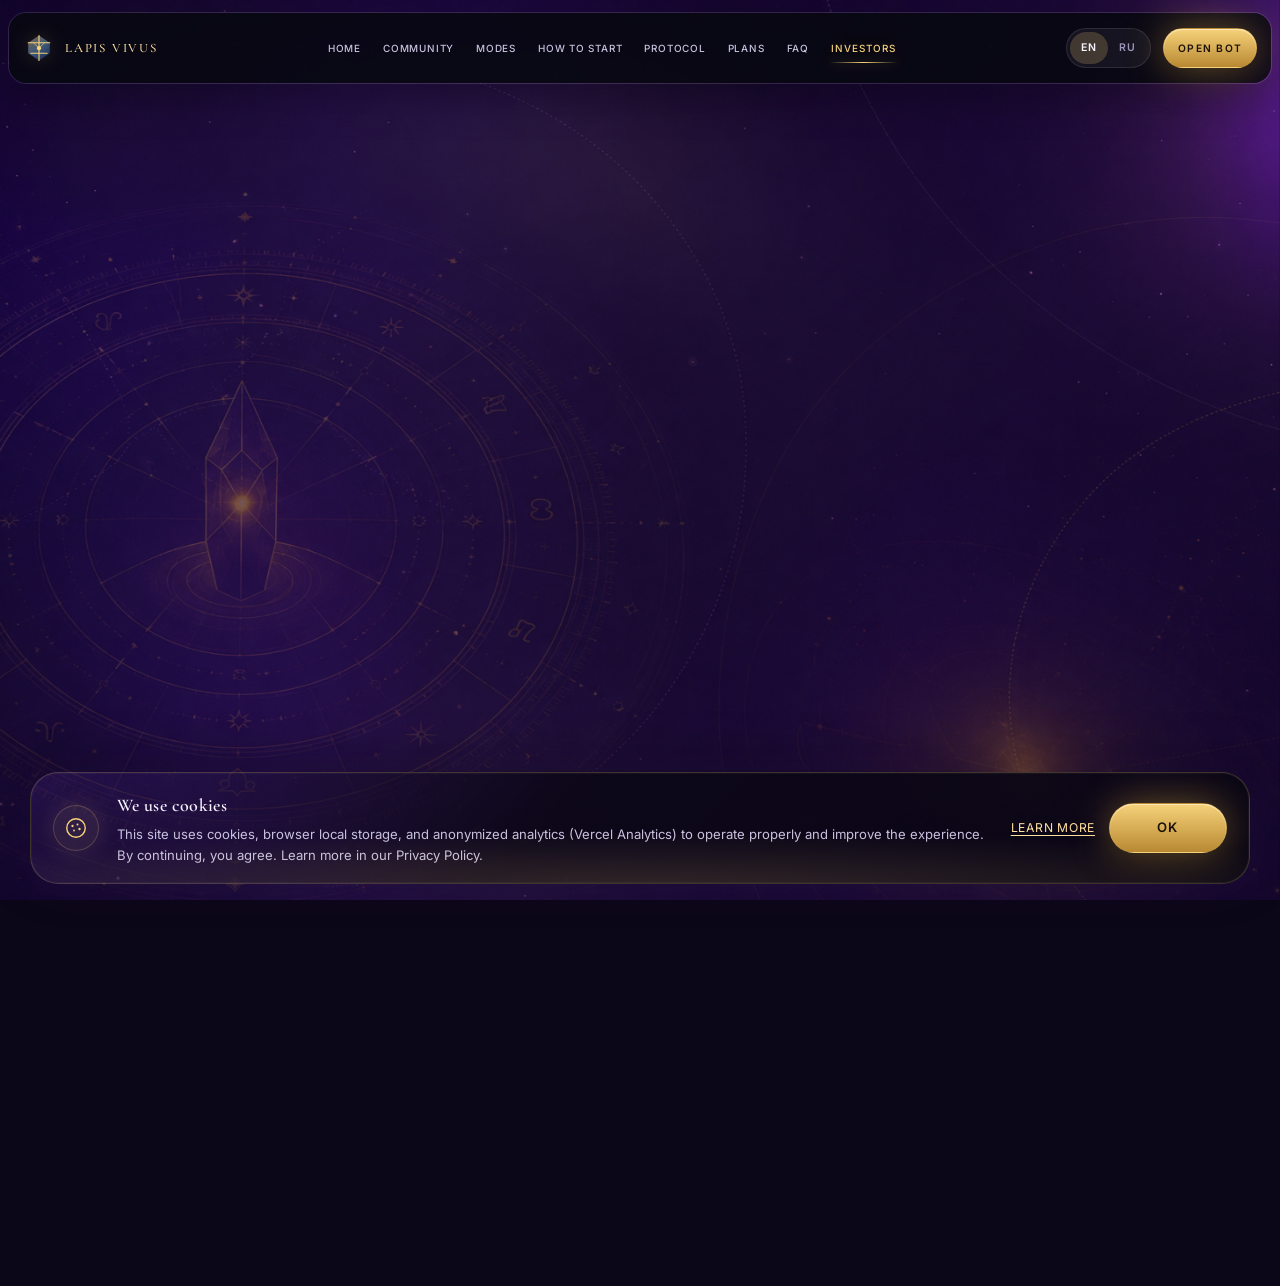
==== commit 422def77: "добавлено описание протокола" ====
--- a/investors.html
+++ b/investors.html
@@ -64,7 +64,7 @@
           <li><a href="index.html#community" class="nav__link" data-i18n="nav.community">Сообщество</a></li>
           <li><a href="index.html#services" class="nav__link" data-i18n="nav.modes">Режимы</a></li>
           <li><a href="index.html#how-it-works" class="nav__link" data-i18n="nav.howItWorks">Как начать</a></li>
-          <li><a href="index.html#protocol" class="nav__link" data-i18n="nav.protocol">Экосистема</a></li>
+          <li><a href="index.html#methodology" class="nav__link" data-i18n="nav.protocol">Протокол</a></li>
           <li><a href="index.html#payment" class="nav__link" data-i18n="nav.payment">Тарифы</a></li>
           <li><a href="index.html#faq" class="nav__link" data-i18n="nav.faq">FAQ</a></li>
           <li><a href="investors.html" class="nav__link nav__link--page active" data-i18n="nav.investors">Инвесторам</a></li>
--- a/style.css
+++ b/style.css
@@ -1479,6 +1479,155 @@
   height: 1px;
   background: linear-gradient(90deg, transparent, rgba(246, 210, 122, 0.7), transparent);
   opacity: 0.7;
+}
+
+/* ============================================
+   METHODOLOGY / PROTOCOL SYSTEMS
+   ============================================ */
+
+.methodology {
+  padding-bottom: 8px;
+}
+
+.methodology__systems-title {
+  font-family: var(--font-display);
+  font-size: 1.1rem;
+  font-weight: 500;
+  color: var(--text-primary);
+  text-align: center;
+  margin: 0 0 20px;
+}
+
+.methodology__systems {
+  display: grid;
+  grid-template-columns: repeat(auto-fit, minmax(220px, 1fr));
+  gap: 14px;
+  margin-bottom: 40px;
+}
+
+.methodology__system {
+  padding: 20px 18px;
+  display: flex;
+  flex-direction: column;
+  gap: 8px;
+}
+
+.methodology__system-title {
+  font-family: var(--font-display);
+  font-size: 1.02rem;
+  font-weight: 500;
+  color: var(--gold-1);
+  line-height: 1.3;
+}
+
+.methodology__system-desc {
+  color: var(--text-secondary);
+  font-size: 0.86rem;
+  line-height: 1.55;
+}
+
+.methodology__parts {
+  margin-bottom: 28px;
+}
+
+.methodology__parts-title {
+  font-family: var(--font-display);
+  font-size: 1.25rem;
+  font-weight: 500;
+  color: var(--text-primary);
+  text-align: center;
+  margin: 0 0 10px;
+}
+
+.methodology__parts-lead {
+  color: var(--text-secondary);
+  font-size: 0.92rem;
+  line-height: 1.6;
+  text-align: center;
+  max-width: 52ch;
+  margin: 0 auto 24px;
+}
+
+.methodology__parts-track {
+  list-style: none;
+  margin: 0;
+  padding: 0;
+  display: grid;
+  grid-template-columns: repeat(5, minmax(0, 1fr));
+  gap: 12px;
+}
+
+.methodology__part {
+  padding: 18px 16px;
+  display: flex;
+  flex-direction: column;
+  gap: 12px;
+  min-height: 100%;
+}
+
+.methodology__part-num {
+  font-family: var(--font-display);
+  font-size: 1.35rem;
+  font-weight: 500;
+  color: var(--gold-1);
+  line-height: 1;
+  opacity: 0.9;
+}
+
+.methodology__part-title {
+  font-family: var(--font-display);
+  font-size: 0.98rem;
+  font-weight: 500;
+  color: var(--text-primary);
+  line-height: 1.25;
+}
+
+.methodology__part-desc {
+  color: var(--text-secondary);
+  font-size: 0.82rem;
+  line-height: 1.5;
+}
+
+.methodology__note {
+  color: var(--text-muted);
+  font-size: 0.88rem;
+  line-height: 1.6;
+  text-align: center;
+  max-width: 58ch;
+  margin: 0 auto;
+}
+
+.methodology__divider {
+  height: 1px;
+  max-width: min(1120px, calc(100% - 48px));
+  margin: 48px auto 56px;
+  background: linear-gradient(
+    90deg,
+    transparent,
+    rgba(246, 210, 122, 0.22) 20%,
+    rgba(246, 210, 122, 0.22) 80%,
+    transparent
+  );
+}
+
+.ecosystem__inner {
+  padding-top: 0;
+}
+
+@media (max-width: 1024px) {
+  .methodology__parts-track {
+    grid-template-columns: repeat(2, minmax(0, 1fr));
+  }
+}
+
+@media (max-width: 640px) {
+  .methodology__parts-track {
+    grid-template-columns: 1fr;
+  }
+
+  .methodology__divider {
+    margin: 36px auto 44px;
+  }
 }
 
 /* ============================================
